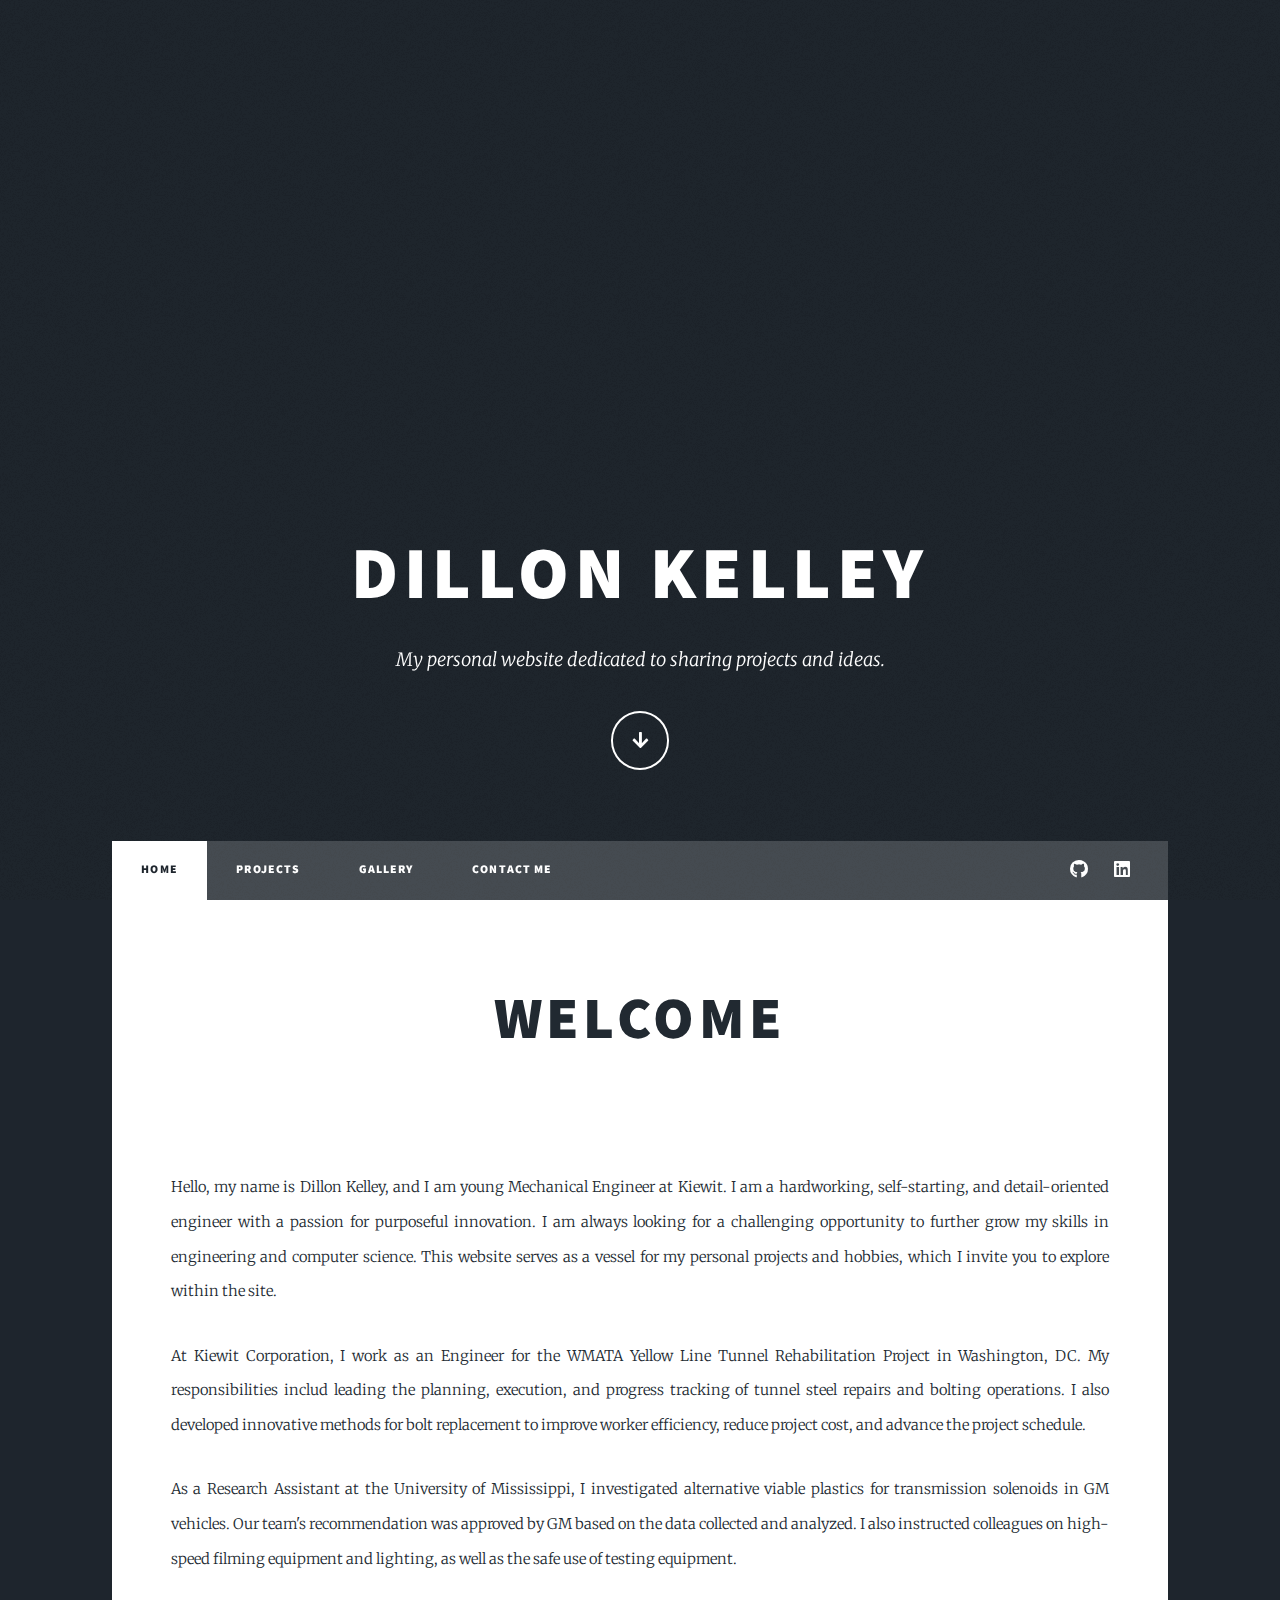
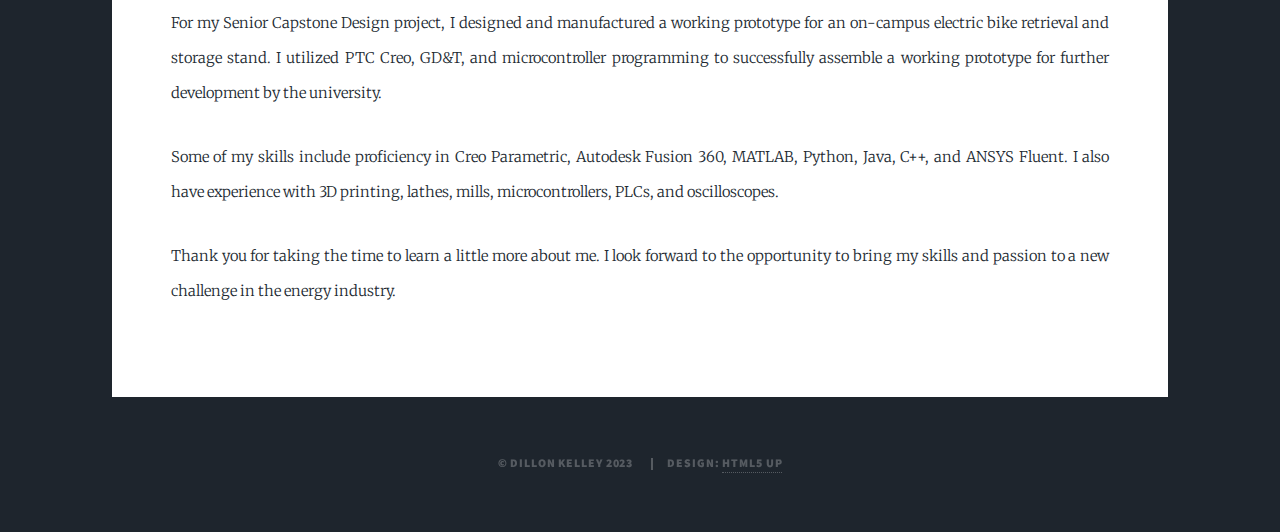
==== index.html @ 9be2413a "redone home page" ====
<!DOCTYPE html>
<!--
	Massively by HTML5 UP
	html5up.net | @ajlkn
	Free for personal and commercial use under the CCA 3.0 license (html5up.net/license)
-->
<html>
  <head>
    <link rel="apple-touch-icon" sizes="180x180" href="/apple-touch-icon.png" />
    <link rel="icon" type="image/png" sizes="32x32" href="/favicon-32x32.png" />
    <link rel="icon" type="image/png" sizes="16x16" href="/favicon-16x16.png" />
    <link rel="manifest" href="/site.webmanifest" />

    <title>Home</title>
    <meta charset="utf-8" />
    <meta
      name="viewport"
      content="width=device-width, initial-scale=1, user-scalable=no"
    />
    <link rel="stylesheet" href="assets/css/main.css" />
    <noscript
      ><link rel="stylesheet" href="assets/css/noscript.css"
    /></noscript>
  </head>
  <body class="is-preload">
    <!-- Wrapper -->
    <div id="wrapper">
      <!-- Intro -->
      <div id="intro">
        <h1>Dillon Kelley</h1>
        <p>My personal website dedicated to sharing projects and ideas.</p>
        <ul class="actions">
          <li>
            <a
              href="#header"
              class="button icon solid solo fa-arrow-down scrolly"
              >Continue</a
            >
          </li>
        </ul>
      </div>

      <!-- Header -->
      <header id="header">
        <a href="index.html" class="logo">Home</a>
      </header>

      <!-- Nav -->
      <nav id="nav">
        <ul class="links">
          <li class="active"><a href="index.html">Home</a></li>
          <li><a href="projects.html">Projects</a></li>
          <li><a href="gallery.html">Gallery</a></li>
          <li><a href="contactme.html">Contact Me</a></li>
          <!--<li><a href="generic.html">Generic Page</a></li>
							<li><a href="elements.html">Elements Reference</a></li> -->
        </ul>
        <ul class="icons">
          <li>
            <a
              href="https://github.com/OriginalGoomba"
              target="_blank"
              class="icon brands fa-github"
              ><span class="label">Github</span></a
            >
          </li>
          <li>
            <a
              href="https://www.linkedin.com/in/dillon-kelley/"
              target="_blank"
              class="icon brands fa-linkedin"
              ><span class="label">LinkedIn</span></a
            >
          </li>
        </ul>
      </nav>

      <!-- Main -->
      <div id="main">
        <!-- Post -->
        <section class="post">
          <header class="major">
            <!-- <span class="date">April 25, 2017</span> -->
            <h1>Welcome</h1>
          </header>
          <div class="image main">
            <img src="images/sittingonrock.jpg" alt="" />
          </div>
          <p>
            Hello, my name is Dillon Kelley, and I am young Mechanical Engineer
            at Kiewit. I am a hardworking, self-starting, and detail-oriented
            engineer with a passion for purposeful innovation. I am always
            looking for a challenging opportunity to further grow my skills in
            engineering and computer science. This website serves as a vessel
            for my personal projects and hobbies, which I invite you to explore within the site.
          </p>
          <p>
            At Kiewit Corporation, I work as an Engineer for the WMATA Yellow
            Line Tunnel Rehabilitation Project in Washington, DC. My
            responsibilities includ leading the planning, execution, and
            progress tracking of tunnel steel repairs and bolting operations. I
            also developed innovative methods for bolt replacement to improve
            worker efficiency, reduce project cost, and advance the project
            schedule.
          </p>
          <p>
			As a Research Assistant at the University of Mississippi, I
            investigated alternative viable plastics for transmission solenoids
            in GM vehicles. Our team's recommendation was approved by GM based
            on the data collected and analyzed. I also instructed colleagues on
            high-speed filming equipment and lighting, as well as the safe use
            of testing equipment. 
          </p>
          <p>
            For my Senior Capstone Design project, I designed and manufactured a
            working prototype for an on-campus electric bike retrieval and
            storage stand. I utilized PTC Creo, GD&amp;T, and microcontroller
            programming to successfully assemble a working prototype for further
            development by the university.
          </p>
          <p>
            Some of my skills include proficiency in Creo Parametric, Autodesk
            Fusion 360, MATLAB, Python, Java, C++, and ANSYS Fluent. I also have
            experience with 3D printing, lathes, mills, microcontrollers, PLCs,
            and oscilloscopes.
          </p>
          <p>
            Thank you for taking the time to learn a little more about me. I
            look forward to the opportunity to bring my skills and passion to a
            new challenge in the energy industry.
          </p>
        </section>
      </div>

      <!-- Copyright -->
      <div id="copyright">
        <ul>
          <li>&copy; Dillon Kelley 2023</li>
          <li>Design: <a href="https://html5up.net">HTML5 UP</a></li>
        </ul>
      </div>
    </div>

    <!-- Scripts -->
    <script src="assets/js/jquery.min.js"></script>
    <script src="assets/js/jquery.scrollex.min.js"></script>
    <script src="assets/js/jquery.scrolly.min.js"></script>
    <script src="assets/js/browser.min.js"></script>
    <script src="assets/js/breakpoints.min.js"></script>
    <script src="assets/js/util.js"></script>
    <script src="assets/js/main.js"></script>
  </body>
</html>
---- assets/css/main.css ----
@import url(fontawesome-all.min.css);
@import url("https://fonts.googleapis.com/css?family=Merriweather:300,700,300italic,700italic|Source+Sans+Pro:900");

/*
	Massively by HTML5 UP
	html5up.net | @ajlkn
	Free for personal and commercial use under the CCA 3.0 license (html5up.net/license)
*/

html, body, div, span, applet, object,
iframe, h1, h2, h3, h4, h5, h6, p, blockquote,
pre, a, abbr, acronym, address, big, cite,
code, del, dfn, em, img, ins, kbd, q, s, samp,
small, strike, strong, sub, sup, tt, var, b,
u, i, center, dl, dt, dd, ol, ul, li, fieldset,
form, label, legend, table, caption, tbody,
tfoot, thead, tr, th, td, article, aside,
canvas, details, embed, figure, figcaption,
footer, header, hgroup, menu, nav, output, ruby,
section, summary, time, mark, audio, video {
	margin: 0;
	padding: 0;
	border: 0;
	font-size: 100%;
	font: inherit;
	vertical-align: baseline;}

article, aside, details, figcaption, figure,
footer, header, hgroup, menu, nav, section {
	display: block;}

body {
	line-height: 1;
}

ol, ul {
	list-style: none;
}

blockquote, q {
	quotes: none;
}

	blockquote:before, blockquote:after, q:before, q:after {
		content: '';
		content: none;
	}

table {
	border-collapse: collapse;
	border-spacing: 0;
}

body {
	-webkit-text-size-adjust: none;
}

mark {
	background-color: transparent;
	color: inherit;
}

input::-moz-focus-inner {
	border: 0;
	padding: 0;
}

input, select, textarea {
	-moz-appearance: none;
	-webkit-appearance: none;
	-ms-appearance: none;
	appearance: none;
}

/* Basic */

	@-ms-viewport {
		width: device-width;
	}

	body {
		-ms-overflow-style: scrollbar;
	}

	@media screen and (max-width: 480px) {

		html, body {
			min-width: 320px;
		}

	}

	html {
		box-sizing: border-box;
	}

	*, *:before, *:after {
		box-sizing: inherit;
	}

	body {
		background-color: #1e252d;
	}

		body.is-preload *, body.is-preload *:before, body.is-preload *:after {
			-moz-animation: none !important;
			-webkit-animation: none !important;
			-ms-animation: none !important;
			animation: none !important;
			-moz-transition: none !important;
			-webkit-transition: none !important;
			-ms-transition: none !important;
			transition: none !important;
		}

/* Type */

	html {
		font-size: 16pt;
	}

		@media screen and (max-width: 1680px) {

			html {
				font-size: 12pt;
			}

		}

		@media screen and (max-width: 1280px) {

			html {
				font-size: 11pt;
			}

		}

		@media screen and (max-width: 360px) {

			html {
				font-size: 10pt;
			}

		}

	body {
		color: #212931;
	}

	body, input, select, textarea {
		font-family: "Merriweather", Georgia, serif;
		font-weight: 300;
		font-size: 1rem;
		line-height: 2.375;
	}

	a {
		-moz-transition: color 0.2s ease-in-out, background-color 0.2s ease-in-out, border-color 0.2s ease-in-out, box-shadow 0.2s ease-in-out;
		-webkit-transition: color 0.2s ease-in-out, background-color 0.2s ease-in-out, border-color 0.2s ease-in-out, box-shadow 0.2s ease-in-out;
		-ms-transition: color 0.2s ease-in-out, background-color 0.2s ease-in-out, border-color 0.2s ease-in-out, box-shadow 0.2s ease-in-out;
		transition: color 0.2s ease-in-out, background-color 0.2s ease-in-out, border-color 0.2s ease-in-out, box-shadow 0.2s ease-in-out;
		border-bottom: dotted 1px;
		text-decoration: none;
	}

		a:hover {
			border-bottom-color: transparent;
		}

	strong, b {
		font-weight: 600;
	}

	em, i {
		font-style: italic;
	}

	p {
		text-align: justify;
		margin: 0 0 2rem 0;
	}

	h1, h2, h3, h4, h5, h6 {
		font-family: "Source Sans Pro", Helvetica, sans-serif;
		font-weight: 900;
		line-height: 1.5;
		letter-spacing: 0.075em;
		text-transform: uppercase;
		margin: 0 0 1rem 0;
	}

		h1 a, h2 a, h3 a, h4 a, h5 a, h6 a {
			border-bottom: 0;
			color: inherit;
			text-decoration: none;
		}

	h1 {
		font-size: 4rem;
		line-height: 1.1;
		margin: 0 0 2rem 0;
	}

	h2 {
		font-size: 1.75rem;
		line-height: 1.3;
		margin: 0 0 1.5rem 0;
	}

	h3 {
		font-size: 1.25rem;
		margin: 0 0 1.5rem 0;
	}

	h4 {
		font-size: 1rem;
	}

	h5 {
		font-size: 0.9rem;
	}

	h6 {
		font-size: 0.8rem;
	}

	sub {
		font-size: 0.8rem;
		position: relative;
		top: 0.5rem;
	}

	sup {
		font-size: 0.8rem;
		position: relative;
		top: -0.5rem;
	}

	blockquote {
		border-left: solid 4px;
		font-style: italic;
		margin: 0 0 2rem 0;
		padding: 0.5rem 0 0.5rem 2rem;
	}

	code {
		border: solid 2px;
		font-family: "Courier New", monospace;
		font-size: 0.9rem;
		margin: 0 0.25rem;
		padding: 0.25rem 0.65rem;
	}

	pre {
		-webkit-overflow-scrolling: touch;
		font-family: "Courier New", monospace;
		font-size: 0.9rem;
		margin: 0 0 2rem 0;
	}

		pre code {
			display: block;
			line-height: 1.75;
			padding: 1rem 1.5rem;
			overflow-x: auto;
		}

	hr {
		border: 0;
		border-bottom: solid 2px;
		margin: 3rem 0;
	}

		hr.major {
			margin: 5rem 0;
		}

	.align-left {
		text-align: left;
	}

	.align-center {
		text-align: center;
	}

	.align-right {
		text-align: right;
	}

	input, select, textarea {
		color: #212931;
	}

	a {
		color: #212931;
		border-bottom-color: rgba(33, 41, 49, 0.5);
	}

		a:hover {
			border-bottom-color: transparent;
			color: #18bfef !important;
		}

	strong, b {
		color: #212931;
	}

	h1, h2, h3, h4, h5, h6 {
		color: #212931;
	}

	blockquote {
		border-left-color: #eeeeee;
	}

	code {
		background: rgba(220, 220, 220, 0.25);
		border-color: #eeeeee;
	}

	hr {
		border-bottom-color: #eeeeee;
	}

/* Row */

	.row {
		display: flex;
		flex-wrap: wrap;
		box-sizing: border-box;
		align-items: stretch;
	}

		.row > * {
			box-sizing: border-box;
		}

		.row.gtr-uniform > * > :last-child {
			margin-bottom: 0;
		}

		.row.aln-left {
			justify-content: flex-start;
		}

		.row.aln-center {
			justify-content: center;
		}

		.row.aln-right {
			justify-content: flex-end;
		}

		.row.aln-top {
			align-items: flex-start;
		}

		.row.aln-middle {
			align-items: center;
		}

		.row.aln-bottom {
			align-items: flex-end;
		}

		.row > .imp {
			order: -1;
		}

		.row > .col-1 {
			width: 8.33333%;
		}

		.row > .off-1 {
			margin-left: 8.33333%;
		}

		.row > .col-2 {
			width: 16.66667%;
		}

		.row > .off-2 {
			margin-left: 16.66667%;
		}

		.row > .col-3 {
			width: 25%;
		}

		.row > .off-3 {
			margin-left: 25%;
		}

		.row > .col-4 {
			width: 33.33333%;
		}

		.row > .off-4 {
			margin-left: 33.33333%;
		}

		.row > .col-5 {
			width: 41.66667%;
		}

		.row > .off-5 {
			margin-left: 41.66667%;
		}

		.row > .col-6 {
			width: 50%;
		}

		.row > .off-6 {
			margin-left: 50%;
		}

		.row > .col-7 {
			width: 58.33333%;
		}

		.row > .off-7 {
			margin-left: 58.33333%;
		}

		.row > .col-8 {
			width: 66.66667%;
		}

		.row > .off-8 {
			margin-left: 66.66667%;
		}

		.row > .col-9 {
			width: 75%;
		}

		.row > .off-9 {
			margin-left: 75%;
		}

		.row > .col-10 {
			width: 83.33333%;
		}

		.row > .off-10 {
			margin-left: 83.33333%;
		}

		.row > .col-11 {
			width: 91.66667%;
		}

		.row > .off-11 {
			margin-left: 91.66667%;
		}

		.row > .col-12 {
			width: 100%;
		}

		.row > .off-12 {
			margin-left: 100%;
		}

		.row.gtr-0 {
			margin-top: 0;
			margin-left: 0rem;
		}

			.row.gtr-0 > * {
				padding: 0 0 0 0rem;
			}

			.row.gtr-0.gtr-uniform {
				margin-top: 0rem;
			}

				.row.gtr-0.gtr-uniform > * {
					padding-top: 0rem;
				}

		.row.gtr-25 {
			margin-top: 0;
			margin-left: -0.375rem;
		}

			.row.gtr-25 > * {
				padding: 0 0 0 0.375rem;
			}

			.row.gtr-25.gtr-uniform {
				margin-top: -0.375rem;
			}

				.row.gtr-25.gtr-uniform > * {
					padding-top: 0.375rem;
				}

		.row.gtr-50 {
			margin-top: 0;
			margin-left: -0.75rem;
		}

			.row.gtr-50 > * {
				padding: 0 0 0 0.75rem;
			}

			.row.gtr-50.gtr-uniform {
				margin-top: -0.75rem;
			}

				.row.gtr-50.gtr-uniform > * {
					padding-top: 0.75rem;
				}

		.row {
			margin-top: 0;
			margin-left: -1.5rem;
		}

			.row > * {
				padding: 0 0 0 1.5rem;
			}

			.row.gtr-uniform {
				margin-top: -1.5rem;
			}

				.row.gtr-uniform > * {
					padding-top: 1.5rem;
				}

		.row.gtr-150 {
			margin-top: 0;
			margin-left: -2.25rem;
		}

			.row.gtr-150 > * {
				padding: 0 0 0 2.25rem;
			}

			.row.gtr-150.gtr-uniform {
				margin-top: -2.25rem;
			}

				.row.gtr-150.gtr-uniform > * {
					padding-top: 2.25rem;
				}

		.row.gtr-200 {
			margin-top: 0;
			margin-left: -3rem;
		}

			.row.gtr-200 > * {
				padding: 0 0 0 3rem;
			}

			.row.gtr-200.gtr-uniform {
				margin-top: -3rem;
			}

				.row.gtr-200.gtr-uniform > * {
					padding-top: 3rem;
				}

		@media screen and (max-width: 1680px) {

			.row {
				display: flex;
				flex-wrap: wrap;
				box-sizing: border-box;
				align-items: stretch;
			}

				.row > * {
					box-sizing: border-box;
				}

				.row.gtr-uniform > * > :last-child {
					margin-bottom: 0;
				}

				.row.aln-left {
					justify-content: flex-start;
				}

				.row.aln-center {
					justify-content: center;
				}

				.row.aln-right {
					justify-content: flex-end;
				}

				.row.aln-top {
					align-items: flex-start;
				}

				.row.aln-middle {
					align-items: center;
				}

				.row.aln-bottom {
					align-items: flex-end;
				}

				.row > .imp-xlarge {
					order: -1;
				}

				.row > .col-1-xlarge {
					width: 8.33333%;
				}

				.row > .off-1-xlarge {
					margin-left: 8.33333%;
				}

				.row > .col-2-xlarge {
					width: 16.66667%;
				}

				.row > .off-2-xlarge {
					margin-left: 16.66667%;
				}

				.row > .col-3-xlarge {
					width: 25%;
				}

				.row > .off-3-xlarge {
					margin-left: 25%;
				}

				.row > .col-4-xlarge {
					width: 33.33333%;
				}

				.row > .off-4-xlarge {
					margin-left: 33.33333%;
				}

				.row > .col-5-xlarge {
					width: 41.66667%;
				}

				.row > .off-5-xlarge {
					margin-left: 41.66667%;
				}

				.row > .col-6-xlarge {
					width: 50%;
				}

				.row > .off-6-xlarge {
					margin-left: 50%;
				}

				.row > .col-7-xlarge {
					width: 58.33333%;
				}

				.row > .off-7-xlarge {
					margin-left: 58.33333%;
				}

				.row > .col-8-xlarge {
					width: 66.66667%;
				}

				.row > .off-8-xlarge {
					margin-left: 66.66667%;
				}

				.row > .col-9-xlarge {
					width: 75%;
				}

				.row > .off-9-xlarge {
					margin-left: 75%;
				}

				.row > .col-10-xlarge {
					width: 83.33333%;
				}

				.row > .off-10-xlarge {
					margin-left: 83.33333%;
				}

				.row > .col-11-xlarge {
					width: 91.66667%;
				}

				.row > .off-11-xlarge {
					margin-left: 91.66667%;
				}

				.row > .col-12-xlarge {
					width: 100%;
				}

				.row > .off-12-xlarge {
					margin-left: 100%;
				}

				.row.gtr-0 {
					margin-top: 0;
					margin-left: 0rem;
				}

					.row.gtr-0 > * {
						padding: 0 0 0 0rem;
					}

					.row.gtr-0.gtr-uniform {
						margin-top: 0rem;
					}

						.row.gtr-0.gtr-uniform > * {
							padding-top: 0rem;
						}

				.row.gtr-25 {
					margin-top: 0;
					margin-left: -0.375rem;
				}

					.row.gtr-25 > * {
						padding: 0 0 0 0.375rem;
					}

					.row.gtr-25.gtr-uniform {
						margin-top: -0.375rem;
					}

						.row.gtr-25.gtr-uniform > * {
							padding-top: 0.375rem;
						}

				.row.gtr-50 {
					margin-top: 0;
					margin-left: -0.75rem;
				}

					.row.gtr-50 > * {
						padding: 0 0 0 0.75rem;
					}

					.row.gtr-50.gtr-uniform {
						margin-top: -0.75rem;
					}

						.row.gtr-50.gtr-uniform > * {
							padding-top: 0.75rem;
						}

				.row {
					margin-top: 0;
					margin-left: -1.5rem;
				}

					.row > * {
						padding: 0 0 0 1.5rem;
					}

					.row.gtr-uniform {
						margin-top: -1.5rem;
					}

						.row.gtr-uniform > * {
							padding-top: 1.5rem;
						}

				.row.gtr-150 {
					margin-top: 0;
					margin-left: -2.25rem;
				}

					.row.gtr-150 > * {
						padding: 0 0 0 2.25rem;
					}

					.row.gtr-150.gtr-uniform {
						margin-top: -2.25rem;
					}

						.row.gtr-150.gtr-uniform > * {
							padding-top: 2.25rem;
						}

				.row.gtr-200 {
					margin-top: 0;
					margin-left: -3rem;
				}

					.row.gtr-200 > * {
						padding: 0 0 0 3rem;
					}

					.row.gtr-200.gtr-uniform {
						margin-top: -3rem;
					}

						.row.gtr-200.gtr-uniform > * {
							padding-top: 3rem;
						}

		}

		@media screen and (max-width: 1280px) {

			.row {
				display: flex;
				flex-wrap: wrap;
				box-sizing: border-box;
				align-items: stretch;
			}

				.row > * {
					box-sizing: border-box;
				}

				.row.gtr-uniform > * > :last-child {
					margin-bottom: 0;
				}

				.row.aln-left {
					justify-content: flex-start;
				}

				.row.aln-center {
					justify-content: center;
				}

				.row.aln-right {
					justify-content: flex-end;
				}

				.row.aln-top {
					align-items: flex-start;
				}

				.row.aln-middle {
					align-items: center;
				}

				.row.aln-bottom {
					align-items: flex-end;
				}

				.row > .imp-large {
					order: -1;
				}

				.row > .col-1-large {
					width: 8.33333%;
				}

				.row > .off-1-large {
					margin-left: 8.33333%;
				}

				.row > .col-2-large {
					width: 16.66667%;
				}

				.row > .off-2-large {
					margin-left: 16.66667%;
				}

				.row > .col-3-large {
					width: 25%;
				}

				.row > .off-3-large {
					margin-left: 25%;
				}

				.row > .col-4-large {
					width: 33.33333%;
				}

				.row > .off-4-large {
					margin-left: 33.33333%;
				}

				.row > .col-5-large {
					width: 41.66667%;
				}

				.row > .off-5-large {
					margin-left: 41.66667%;
				}

				.row > .col-6-large {
					width: 50%;
				}

				.row > .off-6-large {
					margin-left: 50%;
				}

				.row > .col-7-large {
					width: 58.33333%;
				}

				.row > .off-7-large {
					margin-left: 58.33333%;
				}

				.row > .col-8-large {
					width: 66.66667%;
				}

				.row > .off-8-large {
					margin-left: 66.66667%;
				}

				.row > .col-9-large {
					width: 75%;
				}

				.row > .off-9-large {
					margin-left: 75%;
				}

				.row > .col-10-large {
					width: 83.33333%;
				}

				.row > .off-10-large {
					margin-left: 83.33333%;
				}

				.row > .col-11-large {
					width: 91.66667%;
				}

				.row > .off-11-large {
					margin-left: 91.66667%;
				}

				.row > .col-12-large {
					width: 100%;
				}

				.row > .off-12-large {
					margin-left: 100%;
				}

				.row.gtr-0 {
					margin-top: 0;
					margin-left: 0rem;
				}

					.row.gtr-0 > * {
						padding: 0 0 0 0rem;
					}

					.row.gtr-0.gtr-uniform {
						margin-top: 0rem;
					}

						.row.gtr-0.gtr-uniform > * {
							padding-top: 0rem;
						}

				.row.gtr-25 {
					margin-top: 0;
					margin-left: -0.375rem;
				}

					.row.gtr-25 > * {
						padding: 0 0 0 0.375rem;
					}

					.row.gtr-25.gtr-uniform {
						margin-top: -0.375rem;
					}

						.row.gtr-25.gtr-uniform > * {
							padding-top: 0.375rem;
						}

				.row.gtr-50 {
					margin-top: 0;
					margin-left: -0.75rem;
				}

					.row.gtr-50 > * {
						padding: 0 0 0 0.75rem;
					}

					.row.gtr-50.gtr-uniform {
						margin-top: -0.75rem;
					}

						.row.gtr-50.gtr-uniform > * {
							padding-top: 0.75rem;
						}

				.row {
					margin-top: 0;
					margin-left: -1.5rem;
				}

					.row > * {
						padding: 0 0 0 1.5rem;
					}

					.row.gtr-uniform {
						margin-top: -1.5rem;
					}

						.row.gtr-uniform > * {
							padding-top: 1.5rem;
						}

				.row.gtr-150 {
					margin-top: 0;
					margin-left: -2.25rem;
				}

					.row.gtr-150 > * {
						padding: 0 0 0 2.25rem;
					}

					.row.gtr-150.gtr-uniform {
						margin-top: -2.25rem;
					}

						.row.gtr-150.gtr-uniform > * {
							padding-top: 2.25rem;
						}

				.row.gtr-200 {
					margin-top: 0;
					margin-left: -3rem;
				}

					.row.gtr-200 > * {
						padding: 0 0 0 3rem;
					}

					.row.gtr-200.gtr-uniform {
						margin-top: -3rem;
					}

						.row.gtr-200.gtr-uniform > * {
							padding-top: 3rem;
						}

		}

		@media screen and (max-width: 980px) {

			.row {
				display: flex;
				flex-wrap: wrap;
				box-sizing: border-box;
				align-items: stretch;
			}

				.row > * {
					box-sizing: border-box;
				}

				.row.gtr-uniform > * > :last-child {
					margin-bottom: 0;
				}

				.row.aln-left {
					justify-content: flex-start;
				}

				.row.aln-center {
					justify-content: center;
				}

				.row.aln-right {
					justify-content: flex-end;
				}

				.row.aln-top {
					align-items: flex-start;
				}

				.row.aln-middle {
					align-items: center;
				}

				.row.aln-bottom {
					align-items: flex-end;
				}

				.row > .imp-medium {
					order: -1;
				}

				.row > .col-1-medium {
					width: 8.33333%;
				}

				.row > .off-1-medium {
					margin-left: 8.33333%;
				}

				.row > .col-2-medium {
					width: 16.66667%;
				}

				.row > .off-2-medium {
					margin-left: 16.66667%;
				}

				.row > .col-3-medium {
					width: 25%;
				}

				.row > .off-3-medium {
					margin-left: 25%;
				}

				.row > .col-4-medium {
					width: 33.33333%;
				}

				.row > .off-4-medium {
					margin-left: 33.33333%;
				}

				.row > .col-5-medium {
					width: 41.66667%;
				}

				.row > .off-5-medium {
					margin-left: 41.66667%;
				}

				.row > .col-6-medium {
					width: 50%;
				}

				.row > .off-6-medium {
					margin-left: 50%;
				}

				.row > .col-7-medium {
					width: 58.33333%;
				}

				.row > .off-7-medium {
					margin-left: 58.33333%;
				}

				.row > .col-8-medium {
					width: 66.66667%;
				}

				.row > .off-8-medium {
					margin-left: 66.66667%;
				}

				.row > .col-9-medium {
					width: 75%;
				}

				.row > .off-9-medium {
					margin-left: 75%;
				}

				.row > .col-10-medium {
					width: 83.33333%;
				}

				.row > .off-10-medium {
					margin-left: 83.33333%;
				}

				.row > .col-11-medium {
					width: 91.66667%;
				}

				.row > .off-11-medium {
					margin-left: 91.66667%;
				}

				.row > .col-12-medium {
					width: 100%;
				}

				.row > .off-12-medium {
					margin-left: 100%;
				}

				.row.gtr-0 {
					margin-top: 0;
					margin-left: 0rem;
				}

					.row.gtr-0 > * {
						padding: 0 0 0 0rem;
					}

					.row.gtr-0.gtr-uniform {
						margin-top: 0rem;
					}

						.row.gtr-0.gtr-uniform > * {
							padding-top: 0rem;
						}

				.row.gtr-25 {
					margin-top: 0;
					margin-left: -0.375rem;
				}

					.row.gtr-25 > * {
						padding: 0 0 0 0.375rem;
					}

					.row.gtr-25.gtr-uniform {
						margin-top: -0.375rem;
					}

						.row.gtr-25.gtr-uniform > * {
							padding-top: 0.375rem;
						}

				.row.gtr-50 {
					margin-top: 0;
					margin-left: -0.75rem;
				}

					.row.gtr-50 > * {
						padding: 0 0 0 0.75rem;
					}

					.row.gtr-50.gtr-uniform {
						margin-top: -0.75rem;
					}

						.row.gtr-50.gtr-uniform > * {
							padding-top: 0.75rem;
						}

				.row {
					margin-top: 0;
					margin-left: -1.5rem;
				}

					.row > * {
						padding: 0 0 0 1.5rem;
					}

					.row.gtr-uniform {
						margin-top: -1.5rem;
					}

						.row.gtr-uniform > * {
							padding-top: 1.5rem;
						}

				.row.gtr-150 {
					margin-top: 0;
					margin-left: -2.25rem;
				}

					.row.gtr-150 > * {
						padding: 0 0 0 2.25rem;
					}

					.row.gtr-150.gtr-uniform {
						margin-top: -2.25rem;
					}

						.row.gtr-150.gtr-uniform > * {
							padding-top: 2.25rem;
						}

				.row.gtr-200 {
					margin-top: 0;
					margin-left: -3rem;
				}

					.row.gtr-200 > * {
						padding: 0 0 0 3rem;
					}

					.row.gtr-200.gtr-uniform {
						margin-top: -3rem;
					}

						.row.gtr-200.gtr-uniform > * {
							padding-top: 3rem;
						}

		}

		@media screen and (max-width: 736px) {

			.row {
				display: flex;
				flex-wrap: wrap;
				box-sizing: border-box;
				align-items: stretch;
			}

				.row > * {
					box-sizing: border-box;
				}

				.row.gtr-uniform > * > :last-child {
					margin-bottom: 0;
				}

				.row.aln-left {
					justify-content: flex-start;
				}

				.row.aln-center {
					justify-content: center;
				}

				.row.aln-right {
					justify-content: flex-end;
				}

				.row.aln-top {
					align-items: flex-start;
				}

				.row.aln-middle {
					align-items: center;
				}

				.row.aln-bottom {
					align-items: flex-end;
				}

				.row > .imp-small {
					order: -1;
				}

				.row > .col-1-small {
					width: 8.33333%;
				}

				.row > .off-1-small {
					margin-left: 8.33333%;
				}

				.row > .col-2-small {
					width: 16.66667%;
				}

				.row > .off-2-small {
					margin-left: 16.66667%;
				}

				.row > .col-3-small {
					width: 25%;
				}

				.row > .off-3-small {
					margin-left: 25%;
				}

				.row > .col-4-small {
					width: 33.33333%;
				}

				.row > .off-4-small {
					margin-left: 33.33333%;
				}

				.row > .col-5-small {
					width: 41.66667%;
				}

				.row > .off-5-small {
					margin-left: 41.66667%;
				}

				.row > .col-6-small {
					width: 50%;
				}

				.row > .off-6-small {
					margin-left: 50%;
				}

				.row > .col-7-small {
					width: 58.33333%;
				}

				.row > .off-7-small {
					margin-left: 58.33333%;
				}

				.row > .col-8-small {
					width: 66.66667%;
				}

				.row > .off-8-small {
					margin-left: 66.66667%;
				}

				.row > .col-9-small {
					width: 75%;
				}

				.row > .off-9-small {
					margin-left: 75%;
				}

				.row > .col-10-small {
					width: 83.33333%;
				}

				.row > .off-10-small {
					margin-left: 83.33333%;
				}

				.row > .col-11-small {
					width: 91.66667%;
				}

				.row > .off-11-small {
					margin-left: 91.66667%;
				}

				.row > .col-12-small {
					width: 100%;
				}

				.row > .off-12-small {
					margin-left: 100%;
				}

				.row.gtr-0 {
					margin-top: 0;
					margin-left: 0rem;
				}

					.row.gtr-0 > * {
						padding: 0 0 0 0rem;
					}

					.row.gtr-0.gtr-uniform {
						margin-top: 0rem;
					}

						.row.gtr-0.gtr-uniform > * {
							padding-top: 0rem;
						}

				.row.gtr-25 {
					margin-top: 0;
					margin-left: -0.375rem;
				}

					.row.gtr-25 > * {
						padding: 0 0 0 0.375rem;
					}

					.row.gtr-25.gtr-uniform {
						margin-top: -0.375rem;
					}

						.row.gtr-25.gtr-uniform > * {
							padding-top: 0.375rem;
						}

				.row.gtr-50 {
					margin-top: 0;
					margin-left: -0.75rem;
				}

					.row.gtr-50 > * {
						padding: 0 0 0 0.75rem;
					}

					.row.gtr-50.gtr-uniform {
						margin-top: -0.75rem;
					}

						.row.gtr-50.gtr-uniform > * {
							padding-top: 0.75rem;
						}

				.row {
					margin-top: 0;
					margin-left: -1.5rem;
				}

					.row > * {
						padding: 0 0 0 1.5rem;
					}

					.row.gtr-uniform {
						margin-top: -1.5rem;
					}

						.row.gtr-uniform > * {
							padding-top: 1.5rem;
						}

				.row.gtr-150 {
					margin-top: 0;
					margin-left: -2.25rem;
				}

					.row.gtr-150 > * {
						padding: 0 0 0 2.25rem;
					}

					.row.gtr-150.gtr-uniform {
						margin-top: -2.25rem;
					}

						.row.gtr-150.gtr-uniform > * {
							padding-top: 2.25rem;
						}

				.row.gtr-200 {
					margin-top: 0;
					margin-left: -3rem;
				}

					.row.gtr-200 > * {
						padding: 0 0 0 3rem;
					}

					.row.gtr-200.gtr-uniform {
						margin-top: -3rem;
					}

						.row.gtr-200.gtr-uniform > * {
							padding-top: 3rem;
						}

		}

		@media screen and (max-width: 480px) {

			.row {
				display: flex;
				flex-wrap: wrap;
				box-sizing: border-box;
				align-items: stretch;
			}

				.row > * {
					box-sizing: border-box;
				}

				.row.gtr-uniform > * > :last-child {
					margin-bottom: 0;
				}

				.row.aln-left {
					justify-content: flex-start;
				}

				.row.aln-center {
					justify-content: center;
				}

				.row.aln-right {
					justify-content: flex-end;
				}

				.row.aln-top {
					align-items: flex-start;
				}

				.row.aln-middle {
					align-items: center;
				}

				.row.aln-bottom {
					align-items: flex-end;
				}

				.row > .imp-xsmall {
					order: -1;
				}

				.row > .col-1-xsmall {
					width: 8.33333%;
				}

				.row > .off-1-xsmall {
					margin-left: 8.33333%;
				}

				.row > .col-2-xsmall {
					width: 16.66667%;
				}

				.row > .off-2-xsmall {
					margin-left: 16.66667%;
				}

				.row > .col-3-xsmall {
					width: 25%;
				}

				.row > .off-3-xsmall {
					margin-left: 25%;
				}

				.row > .col-4-xsmall {
					width: 33.33333%;
				}

				.row > .off-4-xsmall {
					margin-left: 33.33333%;
				}

				.row > .col-5-xsmall {
					width: 41.66667%;
				}

				.row > .off-5-xsmall {
					margin-left: 41.66667%;
				}

				.row > .col-6-xsmall {
					width: 50%;
				}

				.row > .off-6-xsmall {
					margin-left: 50%;
				}

				.row > .col-7-xsmall {
					width: 58.33333%;
				}

				.row > .off-7-xsmall {
					margin-left: 58.33333%;
				}

				.row > .col-8-xsmall {
					width: 66.66667%;
				}

				.row > .off-8-xsmall {
					margin-left: 66.66667%;
				}

				.row > .col-9-xsmall {
					width: 75%;
				}

				.row > .off-9-xsmall {
					margin-left: 75%;
				}

				.row > .col-10-xsmall {
					width: 83.33333%;
				}

				.row > .off-10-xsmall {
					margin-left: 83.33333%;
				}

				.row > .col-11-xsmall {
					width: 91.66667%;
				}

				.row > .off-11-xsmall {
					margin-left: 91.66667%;
				}

				.row > .col-12-xsmall {
					width: 100%;
				}

				.row > .off-12-xsmall {
					margin-left: 100%;
				}

				.row.gtr-0 {
					margin-top: 0;
					margin-left: 0rem;
				}

					.row.gtr-0 > * {
						padding: 0 0 0 0rem;
					}

					.row.gtr-0.gtr-uniform {
						margin-top: 0rem;
					}

						.row.gtr-0.gtr-uniform > * {
							padding-top: 0rem;
						}

				.row.gtr-25 {
					margin-top: 0;
					margin-left: -0.375rem;
				}

					.row.gtr-25 > * {
						padding: 0 0 0 0.375rem;
					}

					.row.gtr-25.gtr-uniform {
						margin-top: -0.375rem;
					}

						.row.gtr-25.gtr-uniform > * {
							padding-top: 0.375rem;
						}

				.row.gtr-50 {
					margin-top: 0;
					margin-left: -0.75rem;
				}

					.row.gtr-50 > * {
						padding: 0 0 0 0.75rem;
					}

					.row.gtr-50.gtr-uniform {
						margin-top: -0.75rem;
					}

						.row.gtr-50.gtr-uniform > * {
							padding-top: 0.75rem;
						}

				.row {
					margin-top: 0;
					margin-left: -1.5rem;
				}

					.row > * {
						padding: 0 0 0 1.5rem;
					}

					.row.gtr-uniform {
						margin-top: -1.5rem;
					}

						.row.gtr-uniform > * {
							padding-top: 1.5rem;
						}

				.row.gtr-150 {
					margin-top: 0;
					margin-left: -2.25rem;
				}

					.row.gtr-150 > * {
						padding: 0 0 0 2.25rem;
					}

					.row.gtr-150.gtr-uniform {
						margin-top: -2.25rem;
					}

						.row.gtr-150.gtr-uniform > * {
							padding-top: 2.25rem;
						}

				.row.gtr-200 {
					margin-top: 0;
					margin-left: -3rem;
				}

					.row.gtr-200 > * {
						padding: 0 0 0 3rem;
					}

					.row.gtr-200.gtr-uniform {
						margin-top: -3rem;
					}

						.row.gtr-200.gtr-uniform > * {
							padding-top: 3rem;
						}

		}

		@media screen and (max-width: 360px) {

			.row {
				display: flex;
				flex-wrap: wrap;
				box-sizing: border-box;
				align-items: stretch;
			}

				.row > * {
					box-sizing: border-box;
				}

				.row.gtr-uniform > * > :last-child {
					margin-bottom: 0;
				}

				.row.aln-left {
					justify-content: flex-start;
				}

				.row.aln-center {
					justify-content: center;
				}

				.row.aln-right {
					justify-content: flex-end;
				}

				.row.aln-top {
					align-items: flex-start;
				}

				.row.aln-middle {
					align-items: center;
				}

				.row.aln-bottom {
					align-items: flex-end;
				}

				.row > .imp-xxsmall {
					order: -1;
				}

				.row > .col-1-xxsmall {
					width: 8.33333%;
				}

				.row > .off-1-xxsmall {
					margin-left: 8.33333%;
				}

				.row > .col-2-xxsmall {
					width: 16.66667%;
				}

				.row > .off-2-xxsmall {
					margin-left: 16.66667%;
				}

				.row > .col-3-xxsmall {
					width: 25%;
				}

				.row > .off-3-xxsmall {
					margin-left: 25%;
				}

				.row > .col-4-xxsmall {
					width: 33.33333%;
				}

				.row > .off-4-xxsmall {
					margin-left: 33.33333%;
				}

				.row > .col-5-xxsmall {
					width: 41.66667%;
				}

				.row > .off-5-xxsmall {
					margin-left: 41.66667%;
				}

				.row > .col-6-xxsmall {
					width: 50%;
				}

				.row > .off-6-xxsmall {
					margin-left: 50%;
				}

				.row > .col-7-xxsmall {
					width: 58.33333%;
				}

				.row > .off-7-xxsmall {
					margin-left: 58.33333%;
				}

				.row > .col-8-xxsmall {
					width: 66.66667%;
				}

				.row > .off-8-xxsmall {
					margin-left: 66.66667%;
				}

				.row > .col-9-xxsmall {
					width: 75%;
				}

				.row > .off-9-xxsmall {
					margin-left: 75%;
				}

				.row > .col-10-xxsmall {
					width: 83.33333%;
				}

				.row > .off-10-xxsmall {
					margin-left: 83.33333%;
				}

				.row > .col-11-xxsmall {
					width: 91.66667%;
				}

				.row > .off-11-xxsmall {
					margin-left: 91.66667%;
				}

				.row > .col-12-xxsmall {
					width: 100%;
				}

				.row > .off-12-xxsmall {
					margin-left: 100%;
				}

				.row.gtr-0 {
					margin-top: 0;
					margin-left: 0rem;
				}

					.row.gtr-0 > * {
						padding: 0 0 0 0rem;
					}

					.row.gtr-0.gtr-uniform {
						margin-top: 0rem;
					}

						.row.gtr-0.gtr-uniform > * {
							padding-top: 0rem;
						}

				.row.gtr-25 {
					margin-top: 0;
					margin-left: -0.375rem;
				}

					.row.gtr-25 > * {
						padding: 0 0 0 0.375rem;
					}

					.row.gtr-25.gtr-uniform {
						margin-top: -0.375rem;
					}

						.row.gtr-25.gtr-uniform > * {
							padding-top: 0.375rem;
						}

				.row.gtr-50 {
					margin-top: 0;
					margin-left: -0.75rem;
				}

					.row.gtr-50 > * {
						padding: 0 0 0 0.75rem;
					}

					.row.gtr-50.gtr-uniform {
						margin-top: -0.75rem;
					}

						.row.gtr-50.gtr-uniform > * {
							padding-top: 0.75rem;
						}

				.row {
					margin-top: 0;
					margin-left: -1.5rem;
				}

					.row > * {
						padding: 0 0 0 1.5rem;
					}

					.row.gtr-uniform {
						margin-top: -1.5rem;
					}

						.row.gtr-uniform > * {
							padding-top: 1.5rem;
						}

				.row.gtr-150 {
					margin-top: 0;
					margin-left: -2.25rem;
				}

					.row.gtr-150 > * {
						padding: 0 0 0 2.25rem;
					}

					.row.gtr-150.gtr-uniform {
						margin-top: -2.25rem;
					}

						.row.gtr-150.gtr-uniform > * {
							padding-top: 2.25rem;
						}

				.row.gtr-200 {
					margin-top: 0;
					margin-left: -3rem;
				}

					.row.gtr-200 > * {
						padding: 0 0 0 3rem;
					}

					.row.gtr-200.gtr-uniform {
						margin-top: -3rem;
					}

						.row.gtr-200.gtr-uniform > * {
							padding-top: 3rem;
						}

		}

/* Box */

	.box {
		border: solid 2px;
		margin-bottom: 2rem;
		padding: 1.5rem;
	}

		.box > :last-child,
		.box > :last-child > :last-child,
		.box > :last-child > :last-child > :last-child {
			margin-bottom: 0;
		}

		.box.alt {
			border: 0;
			border-radius: 0;
			padding: 0;
		}

	.box {
		border-color: #eeeeee;
	}

/* Button */

	input[type="submit"],
	input[type="reset"],
	input[type="button"],
	button,
	.button {
		-moz-appearance: none;
		-webkit-appearance: none;
		-ms-appearance: none;
		appearance: none;
		-moz-transition: background-color 0.2s ease-in-out, box-shadow 0.2s ease-in-out, color 0.2s ease-in-out;
		-webkit-transition: background-color 0.2s ease-in-out, box-shadow 0.2s ease-in-out, color 0.2s ease-in-out;
		-ms-transition: background-color 0.2s ease-in-out, box-shadow 0.2s ease-in-out, color 0.2s ease-in-out;
		transition: background-color 0.2s ease-in-out, box-shadow 0.2s ease-in-out, color 0.2s ease-in-out;
		border: 0;
		border-radius: 0;
		cursor: pointer;
		display: inline-block;
		font-family: "Source Sans Pro", Helvetica, sans-serif;
		font-size: 0.8rem;
		font-weight: 900;
		letter-spacing: 0.075em;
		height: 3rem;
		line-height: 3rem;
		padding: 0 2rem;
		text-align: center;
		text-decoration: none;
		text-transform: uppercase;
		white-space: nowrap;
	}

		input[type="submit"].icon:before,
		input[type="reset"].icon:before,
		input[type="button"].icon:before,
		button.icon:before,
		.button.icon:before {
			margin-right: 0.5rem;
		}

		input[type="submit"].icon.solo,
		input[type="reset"].icon.solo,
		input[type="button"].icon.solo,
		button.icon.solo,
		.button.icon.solo {
			position: relative;
			width: 4rem;
			height: 4rem;
			line-height: 4rem;
			border-radius: 4rem;
			text-indent: 4rem;
			overflow: hidden;
			padding: 0;
			white-space: nowrap;
		}

			input[type="submit"].icon.solo:before,
			input[type="reset"].icon.solo:before,
			input[type="button"].icon.solo:before,
			button.icon.solo:before,
			.button.icon.solo:before {
				position: absolute;
				display: block;
				top: 0;
				left: 0;
				width: inherit;
				height: inherit;
				line-height: inherit;
				font-size: 1.25rem;
				margin-right: 0;
				text-align: center;
				text-indent: 0;
			}

		input[type="submit"].fit,
		input[type="reset"].fit,
		input[type="button"].fit,
		button.fit,
		.button.fit {
			width: 100%;
		}

		input[type="submit"].small,
		input[type="reset"].small,
		input[type="button"].small,
		button.small,
		.button.small {
			font-size: 0.7rem;
			height: 2.5rem;
			line-height: 2.5rem;
			padding: 0 1.5rem;
		}

		input[type="submit"].large,
		input[type="reset"].large,
		input[type="button"].large,
		button.large,
		.button.large {
			font-size: 0.9rem;
			height: 3.5rem;
			line-height: 3.5rem;
			padding: 0 2.75rem;
		}

		@media screen and (max-width: 980px) {

			input[type="submit"],
			input[type="reset"],
			input[type="button"],
			button,
			.button {
				font-size: 0.9rem;
				height: 3.25rem;
				line-height: 3.25rem;
			}

				input[type="submit"].large,
				input[type="reset"].large,
				input[type="button"].large,
				button.large,
				.button.large {
					font-size: 1rem;
					height: 3.75rem;
					line-height: 3.75rem;
				}

		}

		input[type="submit"].disabled, input[type="submit"]:disabled,
		input[type="reset"].disabled,
		input[type="reset"]:disabled,
		input[type="button"].disabled,
		input[type="button"]:disabled,
		button.disabled,
		button:disabled,
		.button.disabled,
		.button:disabled {
			pointer-events: none;
			opacity: 0.25;
		}

	input[type="submit"],
	input[type="reset"],
	input[type="button"],
	button,
	.button {
		background-color: transparent;
		box-shadow: inset 0 0 0 2px #212931;
		color: #212931 !important;
	}

		input[type="submit"]:hover,
		input[type="reset"]:hover,
		input[type="button"]:hover,
		button:hover,
		.button:hover {
			box-shadow: inset 0 0 0 2px #18bfef;
			color: #18bfef !important;
		}

		input[type="submit"].primary,
		input[type="reset"].primary,
		input[type="button"].primary,
		button.primary,
		.button.primary {
			background-color: #212931;
			box-shadow: none;
			color: #ffffff !important;
		}

			input[type="submit"].primary:hover,
			input[type="reset"].primary:hover,
			input[type="button"].primary:hover,
			button.primary:hover,
			.button.primary:hover {
				background-color: #18bfef;
			}

/* Form */

	form {
		margin: 0 0 2rem 0;
	}

		form > :last-child {
			margin-bottom: 0;
		}

		form > .fields {
			display: -moz-flex;
			display: -webkit-flex;
			display: -ms-flex;
			display: flex;
			-moz-flex-wrap: wrap;
			-webkit-flex-wrap: wrap;
			-ms-flex-wrap: wrap;
			flex-wrap: wrap;
			width: calc(100% + 3rem);
			margin: -1.5rem 0 2rem -1.5rem;
		}

			form > .fields > .field {
				-moz-flex-grow: 0;
				-webkit-flex-grow: 0;
				-ms-flex-grow: 0;
				flex-grow: 0;
				-moz-flex-shrink: 0;
				-webkit-flex-shrink: 0;
				-ms-flex-shrink: 0;
				flex-shrink: 0;
				padding: 1.5rem 0 0 1.5rem;
				width: calc(100% - 1.5rem);
			}

				form > .fields > .field.half {
					width: calc(50% - 0.75rem);
				}

				form > .fields > .field.third {
					width: calc(100%/3 - 0.5rem);
				}

				form > .fields > .field.quarter {
					width: calc(25% - 0.375rem);
				}

		@media screen and (max-width: 480px) {

			form > .fields {
				width: calc(100% + 3rem);
				margin: -1.5rem 0 2rem -1.5rem;
			}

				form > .fields > .field {
					padding: 1.5rem 0 0 1.5rem;
					width: calc(100% - 1.5rem);
				}

					form > .fields > .field.half {
						width: calc(100% - 1.5rem);
					}

					form > .fields > .field.third {
						width: calc(100% - 1.5rem);
					}

					form > .fields > .field.quarter {
						width: calc(100% - 1.5rem);
					}

		}

	label {
		display: block;
		font-family: "Source Sans Pro", Helvetica, sans-serif;
		font-weight: 900;
		line-height: 1.5;
		letter-spacing: 0.075em;
		font-size: 0.8rem;
		text-transform: uppercase;
		margin: 0 0 0.75rem 0;
	}

		@media screen and (max-width: 980px) {

			label {
				font-size: 0.9rem;
			}

		}

	input[type="text"],
	input[type="password"],
	input[type="email"],
	select,
	textarea {
		-moz-appearance: none;
		-webkit-appearance: none;
		-ms-appearance: none;
		appearance: none;
		background: transparent;
		border-radius: 0;
		border: solid 2px;
		color: inherit;
		display: block;
		outline: 0;
		padding: 0 1rem;
		text-decoration: none;
		width: 100%;
	}

		input[type="text"]:invalid,
		input[type="password"]:invalid,
		input[type="email"]:invalid,
		select:invalid,
		textarea:invalid {
			box-shadow: none;
		}

	select {
		background-size: 1.25rem;
		background-repeat: no-repeat;
		background-position: calc(100% - 1rem) center;
		height: 3rem;
		padding-right: 3rem;
		text-overflow: ellipsis;
	}

		select:focus::-ms-value {
			background-color: transparent;
		}

		select::-ms-expand {
			display: none;
		}

	input[type="text"],
	input[type="password"],
	input[type="email"],
	select {
		height: 3rem;
	}

	textarea {
		padding: 0.75rem 1rem;
	}

	input[type="checkbox"],
	input[type="radio"] {
		-moz-appearance: none;
		-webkit-appearance: none;
		-ms-appearance: none;
		appearance: none;
		display: block;
		float: left;
		margin-right: -2rem;
		opacity: 0;
		width: 1rem;
		z-index: -1;
	}

		input[type="checkbox"] + label,
		input[type="radio"] + label {
			text-decoration: none;
			cursor: pointer;
			display: inline-block;
			font-size: 1rem;
			letter-spacing: 0;
			font-family: "Merriweather", Georgia, serif;
			text-transform: none;
			font-weight: 300;
			padding-left: 2.8rem;
			padding-right: 1rem;
			position: relative;
		}

			input[type="checkbox"] + label:before,
			input[type="radio"] + label:before {
				-moz-osx-font-smoothing: grayscale;
				-webkit-font-smoothing: antialiased;
				display: inline-block;
				font-style: normal;
				font-variant: normal;
				text-rendering: auto;
				line-height: 1;
				text-transform: none !important;
				font-family: 'Font Awesome 5 Free';
				font-weight: 900;
			}

			input[type="checkbox"] + label:before,
			input[type="radio"] + label:before {
				border-radius: 0;
				border: solid 2px;
				content: '';
				display: inline-block;
				font-size: 0.8rem;
				height: 1.8rem;
				left: 0;
				line-height: 1.65rem;
				position: absolute;
				text-align: center;
				top: -0.125rem;
				width: 1.8rem;
			}

		input[type="checkbox"]:checked + label:before,
		input[type="radio"]:checked + label:before {
			content: '\f00c';
		}

	input[type="checkbox"] + label:before {
		border-radius: 0;
	}

	input[type="radio"] + label:before {
		border-radius: 100%;
	}

	::-webkit-input-placeholder {
		opacity: 1.0;
	}

	:-moz-placeholder {
		opacity: 1.0;
	}

	::-moz-placeholder {
		opacity: 1.0;
	}

	:-ms-input-placeholder {
		opacity: 1.0;
	}

	label {
		color: #212931;
	}

	input[type="text"],
	input[type="password"],
	input[type="email"],
	select,
	textarea {
		border-color: #eeeeee;
	}

		input[type="text"]:focus,
		input[type="password"]:focus,
		input[type="email"]:focus,
		select:focus,
		textarea:focus {
			border-color: #18bfef;
		}

	select {
		background-image: url("data:image/svg+xml;charset=utf8,%3Csvg xmlns='http://www.w3.org/2000/svg' width='40' height='40' preserveAspectRatio='none' viewBox='0 0 40 40'%3E%3Cpath d='M9.4,12.3l10.4,10.4l10.4-10.4c0.2-0.2,0.5-0.4,0.9-0.4c0.3,0,0.6,0.1,0.9,0.4l3.3,3.3c0.2,0.2,0.4,0.5,0.4,0.9 c0,0.4-0.1,0.6-0.4,0.9L20.7,31.9c-0.2,0.2-0.5,0.4-0.9,0.4c-0.3,0-0.6-0.1-0.9-0.4L4.3,17.3c-0.2-0.2-0.4-0.5-0.4-0.9 c0-0.4,0.1-0.6,0.4-0.9l3.3-3.3c0.2-0.2,0.5-0.4,0.9-0.4S9.1,12.1,9.4,12.3z' fill='%23eeeeee' /%3E%3C/svg%3E");
	}

		select option {
			background-color: #ffffff;
			color: #212931;
		}

	.select-wrapper:before {
		color: #eeeeee;
	}

	input[type="checkbox"] + label,
	input[type="radio"] + label {
		color: #212931;
	}

		input[type="checkbox"] + label:before,
		input[type="radio"] + label:before {
			border-color: #eeeeee;
		}

	input[type="checkbox"]:checked + label:before,
	input[type="radio"]:checked + label:before {
		background-color: #212931;
		border-color: #212931;
		color: #ffffff;
	}

	input[type="checkbox"]:focus + label:before,
	input[type="radio"]:focus + label:before {
		border-color: #18bfef;
	}

	::-webkit-input-placeholder {
		color: #909498 !important;
	}

	:-moz-placeholder {
		color: #909498 !important;
	}

	::-moz-placeholder {
		color: #909498 !important;
	}

	:-ms-input-placeholder {
		color: #909498 !important;
	}

	.formerize-placeholder {
		color: #909498 !important;
	}

/* Icon */

	.icon {
		text-decoration: none;
		border-bottom: none;
		position: relative;
	}

		.icon:before {
			-moz-osx-font-smoothing: grayscale;
			-webkit-font-smoothing: antialiased;
			display: inline-block;
			font-style: normal;
			font-variant: normal;
			text-rendering: auto;
			line-height: 1;
			text-transform: none !important;
			font-family: 'Font Awesome 5 Free';
			font-weight: 400;
		}

		.icon > .label {
			display: none;
		}

		.icon:before {
			line-height: inherit;
		}

		.icon.solid:before {
			font-weight: 900;
		}

		.icon.brands:before {
			font-family: 'Font Awesome 5 Brands';
		}

/* Image */

	.image {
		border: 0;
		display: inline-block;
		position: relative;
	}

		.image img {
			display: block;
		}

		.image.left, .image.right {
			max-width: 40%;
		}

			.image.left img, .image.right img {
				width: 100%;
			}

		.image.left {
			float: left;
			margin: 0 2rem 2rem 0;
			top: 0.75rem;
		}

		.image.right {
			float: right;
			margin: 0 0 2rem 2rem;
			top: 0.75rem;
		}

		.image.fit {
			display: block;
			margin: 2.5rem 0;
			width: 100%;
		}

			.image.fit:first-child {
				margin-top: 0;
			}

			.image.fit img {
				width: 100%;
			}

		.image.main {
			display: block;
			margin: 4rem 0;
			width: 100%;
		}

			.image.main:first-child {
				margin-top: 0;
			}

			.image.main img {
				width: 100%;
			}

		@media screen and (max-width: 736px) {

			.image.fit {
				margin: 2rem 0;
			}

			.image.main {
				margin: 2rem 0;
			}

		}

	a.image {
		overflow: hidden;
	}

		a.image img {
			-moz-transition: -moz-transform 0.2s ease-out;
			-webkit-transition: -webkit-transform 0.2s ease-out;
			-ms-transition: -ms-transform 0.2s ease-out;
			transition: transform 0.2s ease-out;
		}

		a.image:hover img {
			-moz-transform: scale(1.05);
			-webkit-transform: scale(1.05);
			-ms-transform: scale(1.05);
			transform: scale(1.05);
		}

/* Actions */

	ul.actions {
		display: -moz-flex;
		display: -webkit-flex;
		display: -ms-flex;
		display: flex;
		cursor: default;
		list-style: none;
		margin-left: -1rem;
		padding-left: 0;
	}

		ul.actions li {
			padding: 0 0 0 1rem;
			vertical-align: middle;
		}

		ul.actions.special {
			-moz-justify-content: center;
			-webkit-justify-content: center;
			-ms-justify-content: center;
			justify-content: center;
			width: 100%;
			margin-left: 0;
		}

			ul.actions.special li:first-child {
				padding-left: 0;
			}

		ul.actions.stacked {
			-moz-flex-direction: column;
			-webkit-flex-direction: column;
			-ms-flex-direction: column;
			flex-direction: column;
			margin-left: 0;
		}

			ul.actions.stacked li {
				padding: 1.3rem 0 0 0;
			}

				ul.actions.stacked li:first-child {
					padding-top: 0;
				}

		ul.actions.fit {
			width: calc(100% + 1rem);
		}

			ul.actions.fit li {
				-moz-flex-grow: 1;
				-webkit-flex-grow: 1;
				-ms-flex-grow: 1;
				flex-grow: 1;
				-moz-flex-shrink: 1;
				-webkit-flex-shrink: 1;
				-ms-flex-shrink: 1;
				flex-shrink: 1;
				width: 100%;
			}

				ul.actions.fit li > * {
					width: 100%;
				}

			ul.actions.fit.stacked {
				width: 100%;
			}

		@media screen and (max-width: 480px) {

			ul.actions:not(.fixed) {
				-moz-flex-direction: column;
				-webkit-flex-direction: column;
				-ms-flex-direction: column;
				flex-direction: column;
				margin-left: 0;
				width: 100% !important;
			}

				ul.actions:not(.fixed) li {
					-moz-flex-grow: 1;
					-webkit-flex-grow: 1;
					-ms-flex-grow: 1;
					flex-grow: 1;
					-moz-flex-shrink: 1;
					-webkit-flex-shrink: 1;
					-ms-flex-shrink: 1;
					flex-shrink: 1;
					padding: 1rem 0 0 0;
					text-align: center;
					width: 100%;
				}

					ul.actions:not(.fixed) li > * {
						width: 100%;
					}

					ul.actions:not(.fixed) li:first-child {
						padding-top: 0;
					}

					ul.actions:not(.fixed) li input[type="submit"],
					ul.actions:not(.fixed) li input[type="reset"],
					ul.actions:not(.fixed) li input[type="button"],
					ul.actions:not(.fixed) li button,
					ul.actions:not(.fixed) li .button {
						width: 100%;
					}

						ul.actions:not(.fixed) li input[type="submit"].icon:before,
						ul.actions:not(.fixed) li input[type="reset"].icon:before,
						ul.actions:not(.fixed) li input[type="button"].icon:before,
						ul.actions:not(.fixed) li button.icon:before,
						ul.actions:not(.fixed) li .button.icon:before {
							margin-left: -0.5rem;
						}

		}

/* Icons */

	ul.icons {
		cursor: default;
		list-style: none;
		padding-left: 0;
	}

		ul.icons li {
			display: inline-block;
			padding: 0 0.5rem 0 0;
			vertical-align: middle;
		}

			ul.icons li:last-child {
				padding-right: 0;
			}

			ul.icons li .icon:before {
				width: 2.25rem;
				height: 2.25rem;
				line-height: 2.25rem;
				display: inline-block;
				text-align: center;
				border-radius: 100%;
				font-size: 1.25rem;
			}

		ul.icons.alt li .icon:before {
			-moz-transition: color 0.2s ease-in-out, background-color 0.2s ease-in-out, border-color 0.2s ease-in-out, box-shadow 0.2s ease-in-out;
			-webkit-transition: color 0.2s ease-in-out, background-color 0.2s ease-in-out, border-color 0.2s ease-in-out, box-shadow 0.2s ease-in-out;
			-ms-transition: color 0.2s ease-in-out, background-color 0.2s ease-in-out, border-color 0.2s ease-in-out, box-shadow 0.2s ease-in-out;
			transition: color 0.2s ease-in-out, background-color 0.2s ease-in-out, border-color 0.2s ease-in-out, box-shadow 0.2s ease-in-out;
			font-size: 1rem;
		}

/* List */

	ol {
		list-style: decimal;
		margin: 0 0 2rem 0;
		padding-left: 1.25rem;
	}

		ol li {
			padding-left: 0.25rem;
		}

	ul {
		list-style: disc;
		margin: 0 0 2rem 0;
		padding-left: 1rem;
	}

		ul li {
			padding-left: 0.5rem;
		}

		ul.divided {
			list-style: none;
			padding-left: 0;
		}

			ul.divided li {
				border-top: solid 1px;
				padding: 0.5rem 0;
			}

				ul.divided li:first-child {
					border-top: 0;
					padding-top: 0;
				}

	dl {
		margin: 0 0 2rem 0;
	}

		dl dt {
			display: block;
			font-weight: 600;
			margin: 0 0 1rem 0;
		}

		dl dd {
			margin-left: 2rem;
		}

	ul.divided li {
		border-top-color: #eeeeee;
	}

	ul.icons li a.icon:hover:before {
		color: #18bfef;
	}

	ul.icons.alt li .icon:before {
		box-shadow: inset 0 0 0 2px #eeeeee;
	}

	ul.icons.alt li a.icon:hover:before {
		box-shadow: inset 0 0 0 2px #18bfef;
	}

/* Section/Article */

	section.special, article.special {
		text-align: center;
	}

	header {
		cursor: default;
	}

		header > .date {
			display: block;
			font-size: 0.8rem;
			height: 1;
			margin: 0 0 1rem 0;
			position: relative;
		}

		header > p {
			font-style: italic;
		}

		header > h1 + p {
			font-size: 1.1rem;
			margin-top: -0.5rem;
			line-height: 2;
		}

		header > h2 + p {
			font-size: 1rem;
			margin-top: -0.75rem;
		}

		header > h3 + p {
			font-size: 0.9rem;
			margin-top: -0.75rem;
		}

		header > h4 + p {
			font-size: 0.8rem;
			margin-top: -0.75rem;
		}

		header.major {
			margin: 0 0 4rem 0;
			text-align: center;
		}

			header.major > :last-child {
				margin-bottom: 0;
			}

			header.major > p {
				margin-top: 0;
				text-align: center;
			}

			header.major > .date {
				font-size: 1rem;
				margin: 0 0 4rem 0;
			}

				header.major > .date:before, header.major > .date:after {
					content: '';
					display: block;
					position: absolute;
					top: 50%;
					width: calc(50% - 6rem);
					border-top: solid 2px;
				}

				header.major > .date:before {
					left: 0;
				}

				header.major > .date:after {
					right: 0;
				}

		@media screen and (max-width: 980px) {

			header br {
				display: none;
			}

		}

		@media screen and (max-width: 736px) {

			header.major {
				margin: 0 0 2rem 0;
			}

		}

	header.major .date:before, header.major .date:after {
		border-top-color: #eeeeee;
	}

/* Table */

	.table-wrapper {
		-webkit-overflow-scrolling: touch;
		overflow-x: auto;
	}

	table {
		margin: 0 0 2rem 0;
		width: 100%;
	}

		table tbody tr {
			border: solid 1px;
			border-left: 0;
			border-right: 0;
		}

		table td {
			padding: 0.75rem 0.75rem;
		}

		table th {
			font-family: "Source Sans Pro", Helvetica, sans-serif;
			font-size: 0.8rem;
			font-weight: 900;
			letter-spacing: 0.075em;
			line-height: 1.5;
			padding: 0 0.75rem 0.75rem 0.75rem;
			text-align: left;
			text-transform: uppercase;
		}

			@media screen and (max-width: 980px) {

				table th {
					font-size: 0.9rem;
				}

			}

		table thead {
			border-bottom: solid 2px;
		}

		table tfoot {
			border-top: solid 2px;
		}

		table.alt {
			border-collapse: separate;
		}

			table.alt tbody tr td {
				border: solid 1px;
				border-left-width: 0;
				border-top-width: 0;
			}

				table.alt tbody tr td:first-child {
					border-left-width: 1px;
				}

			table.alt tbody tr:first-child td {
				border-top-width: 1px;
			}

			table.alt thead {
				border-bottom: 0;
			}

			table.alt tfoot {
				border-top: 0;
			}

	table tbody tr {
		border-color: #eeeeee;
	}

		table tbody tr:nth-child(2n + 1) {
			background-color: rgba(220, 220, 220, 0.25);
		}

	table th {
		color: #212931;
	}

	table thead {
		border-bottom-color: #eeeeee;
	}

	table tfoot {
		border-top-color: #eeeeee;
	}

	table.alt tbody tr td {
		border-color: #eeeeee;
	}

/* Pagination */

	.pagination {
		display: -moz-inline-flex;
		display: -webkit-inline-flex;
		display: -ms-inline-flex;
		display: inline-flex;
		-moz-user-select: none;
		-webkit-user-select: none;
		-ms-user-select: none;
		user-select: none;
		cursor: default;
		list-style: none;
		margin: 0 0 2rem 2px;
		padding: 0;
	}

		.pagination a, .pagination span {
			-moz-transition: background-color 0.2s ease-in-out, border-color 0.2s ease-in-out, box-shadow 0.2s ease-in-out, color 0.2s ease-in-out;
			-webkit-transition: background-color 0.2s ease-in-out, border-color 0.2s ease-in-out, box-shadow 0.2s ease-in-out, color 0.2s ease-in-out;
			-ms-transition: background-color 0.2s ease-in-out, border-color 0.2s ease-in-out, box-shadow 0.2s ease-in-out, color 0.2s ease-in-out;
			transition: background-color 0.2s ease-in-out, border-color 0.2s ease-in-out, box-shadow 0.2s ease-in-out, color 0.2s ease-in-out;
			border: solid 2px;
			display: inline-block;
			font-family: "Source Sans Pro", Helvetica, sans-serif;
			font-size: 0.8rem;
			font-weight: 900;
			height: 3rem;
			letter-spacing: 0.075em;
			line-height: calc(3rem - 4px);
			margin-left: -2px;
			min-width: 3rem;
			position: relative;
			text-align: center;
			text-decoration: none;
			text-transform: uppercase;
		}

		.pagination .next, .pagination .previous {
			text-decoration: none;
			padding: 0 1.75rem;
		}

			.pagination .next:before, .pagination .previous:before {
				-moz-osx-font-smoothing: grayscale;
				-webkit-font-smoothing: antialiased;
				display: inline-block;
				font-style: normal;
				font-variant: normal;
				text-rendering: auto;
				line-height: 1;
				text-transform: none !important;
				font-family: 'Font Awesome 5 Free';
				font-weight: 900;
			}

			.pagination .next:before, .pagination .previous:before {
				display: inline-block;
				color: inherit !important;
				line-height: inherit;
			}

		.pagination .previous:before {
			content: '\f104';
			margin-right: 0.9375em;
		}

		.pagination .next:before {
			content: '\f105';
			float: right;
			margin-left: 0.9375em;
		}

		@media screen and (max-width: 980px) {

			.pagination a, .pagination span {
				font-size: 0.9rem;
			}

		}

		@media screen and (max-width: 480px) {

			.pagination .page, .pagination .extra {
				display: none;
			}

		}

	.pagination a, .pagination span {
		border-color: #eeeeee;
	}

	.pagination a {
		color: #212931 !important;
	}

		.pagination a:hover {
			color: #18bfef !important;
			border-color: #18bfef;
			z-index: 1;
		}

			.pagination a:hover + a,
			.pagination a:hover + span {
				border-left-color: #18bfef;
			}

		.pagination a.active {
			background-color: #eeeeee;
		}

	.pagination span {
		color: #eeeeee;
	}

/* Wrapper */

	#wrapper {
		-moz-transition: opacity 0.5s ease;
		-webkit-transition: opacity 0.5s ease;
		-ms-transition: opacity 0.5s ease;
		transition: opacity 0.5s ease;
		position: relative;
		z-index: 1;
		overflow: hidden;
	}

		#wrapper > .bg {
			position: absolute;
			top: 0;
			left: 0;
			width: 100%;
			height: 100%;
			background-color: #212931;
			background-image: url("../../images/overlay.png"), linear-gradient(0deg, rgba(0, 0, 0, 0.1), rgba(0, 0, 0, 0.1)), url("../../images/bg.jpg");
			background-size: auto,								auto,														100% auto;
			background-position: center,								center,														top center;
			background-repeat: repeat,								no-repeat,													no-repeat;
			background-attachment: scroll,								scroll,														scroll;
			z-index: -1;
		}

			#wrapper > .bg.fixed {
				position: fixed;
				width: 100vw;
				height: 100vh;
			}

		#wrapper.fade-in:before {
			pointer-events: none;
			-moz-transition: opacity 1s ease-in-out;
			-webkit-transition: opacity 1s ease-in-out;
			-ms-transition: opacity 1s ease-in-out;
			transition: opacity 1s ease-in-out;
			-moz-transition-delay: 0.75s;
			-webkit-transition-delay: 0.75s;
			-ms-transition-delay: 0.75s;
			transition-delay: 0.75s;
			background: #1e252d;
			content: '';
			display: block;
			height: 100%;
			left: 0;
			opacity: 0;
			position: fixed;
			top: 0;
			width: 100%;
		}

		body.is-preload #wrapper.fade-in:before {
			opacity: 1;
		}

		@media screen and (orientation: portrait) {

			#wrapper > .bg {
				background-size: auto,								auto,														auto 175%;
			}

		}

/* Intro */

	#intro {
		color: #ffffff;
		padding: 8rem 4rem 6rem 4rem ;
		-moz-align-items: center;
		-webkit-align-items: center;
		-ms-align-items: center;
		align-items: center;
		display: -moz-flex;
		display: -webkit-flex;
		display: -ms-flex;
		display: flex;
		-moz-flex-direction: column;
		-webkit-flex-direction: column;
		-ms-flex-direction: column;
		flex-direction: column;
		-moz-justify-content: -moz-flex-end;
		-webkit-justify-content: -webkit-flex-end;
		-ms-justify-content: -ms-flex-end;
		justify-content: flex-end;
		-moz-transition: opacity 1s ease, -moz-transform 1s ease;
		-webkit-transition: opacity 1s ease, -webkit-transform 1s ease;
		-ms-transition: opacity 1s ease, -ms-transform 1s ease;
		transition: opacity 1s ease, transform 1s ease;
		position: relative;
		cursor: default;
		text-align: center;
		z-index: 1;
		min-height: 100vh;
	}

		#intro input, #intro select, #intro textarea {
			color: #ffffff;
		}

		#intro a {
			color: #ffffff;
			border-bottom-color: rgba(255, 255, 255, 0.5);
		}

			#intro a:hover {
				border-bottom-color: transparent;
				color: #18bfef !important;
			}

		#intro strong, #intro b {
			color: #ffffff;
		}

		#intro h1, #intro h2, #intro h3, #intro h4, #intro h5, #intro h6 {
			color: #ffffff;
		}

		#intro blockquote {
			border-left-color: #ffffff;
		}

		#intro code {
			background: rgba(255, 255, 255, 0.075);
			border-color: #ffffff;
		}

		#intro hr {
			border-bottom-color: #ffffff;
		}

		#intro input[type="submit"],
		#intro input[type="reset"],
		#intro input[type="button"],
		#intro button,
		#intro .button {
			background-color: transparent;
			box-shadow: inset 0 0 0 2px #ffffff;
			color: #ffffff !important;
		}

			#intro input[type="submit"]:hover,
			#intro input[type="reset"]:hover,
			#intro input[type="button"]:hover,
			#intro button:hover,
			#intro .button:hover {
				box-shadow: inset 0 0 0 2px #18bfef;
				color: #18bfef !important;
			}

			#intro input[type="submit"].primary,
			#intro input[type="reset"].primary,
			#intro input[type="button"].primary,
			#intro button.primary,
			#intro .button.primary {
				background-color: #ffffff;
				box-shadow: none;
				color: #1e252d !important;
			}

				#intro input[type="submit"].primary:hover,
				#intro input[type="reset"].primary:hover,
				#intro input[type="button"].primary:hover,
				#intro button.primary:hover,
				#intro .button.primary:hover {
					background-color: #18bfef;
				}

		#intro h1 {
			font-size: 5rem;
			line-height: 1;
		}

		#intro p {
			font-size: 1.25rem;
			font-style: italic;
			margin-top: -0.25rem;
			text-align: center;
		}

		#intro + #header {
			margin-top: -20rem;
		}

			#intro + #header .logo {
				-moz-transform: translateY(2rem);
				-webkit-transform: translateY(2rem);
				-ms-transform: translateY(2rem);
				transform: translateY(2rem);
				opacity: 0;
				visibility: hidden;
			}

		#intro.hidden {
			pointer-events: none;
			-moz-transform: translateY(2rem);
			-webkit-transform: translateY(2rem);
			-ms-transform: translateY(2rem);
			transform: translateY(2rem);
			-moz-transition: opacity 0.5s ease, -moz-transform 0.5s ease, visibility 0.5s;
			-webkit-transition: opacity 0.5s ease, -webkit-transform 0.5s ease, visibility 0.5s;
			-ms-transition: opacity 0.5s ease, -ms-transform 0.5s ease, visibility 0.5s;
			transition: opacity 0.5s ease, transform 0.5s ease, visibility 0.5s;
			opacity: 0;
			visibility: hidden;
		}

			#intro.hidden + #header .logo {
				-moz-transform: translateY(0);
				-webkit-transform: translateY(0);
				-ms-transform: translateY(0);
				transform: translateY(0);
				opacity: 1;
				visibility: visible;
			}

		body.is-preload #intro {
			-moz-transform: translateY(2rem);
			-webkit-transform: translateY(2rem);
			-ms-transform: translateY(2rem);
			transform: translateY(2rem);
			opacity: 0;
		}

			body.is-preload #intro:not(.hidden) + #header + #nav {
				-moz-transform: translateY(4rem);
				-webkit-transform: translateY(4rem);
				-ms-transform: translateY(4rem);
				transform: translateY(4rem);
				opacity: 0;
			}

		@media screen and (max-width: 980px) {

			#intro {
				padding: 4rem 4rem 2rem 4rem ;
				min-height: 90vh;
			}

				#intro p br {
					display: none;
				}

				#intro + #header {
					margin-top: -14rem;
				}

		}

		@media screen and (max-width: 736px) {

			#intro {
				padding: 3rem 2rem 1rem 2rem ;
				min-height: 80vh;
			}

				#intro h1 {
					font-size: 3.25rem;
					line-height: 1.1;
					margin-bottom: 1rem;
				}

				#intro p {
					font-size: 1rem;
					margin-top: 0rem;
				}

				#intro .actions {
					display: none;
				}

		}

/* Header */

	#header {
		color: #ffffff;
		-moz-align-items: center;
		-webkit-align-items: center;
		-ms-align-items: center;
		align-items: center;
		display: -moz-flex;
		display: -webkit-flex;
		display: -ms-flex;
		display: flex;
		-moz-flex-direction: column;
		-webkit-flex-direction: column;
		-ms-flex-direction: column;
		flex-direction: column;
		-moz-justify-content: -moz-flex-end;
		-webkit-justify-content: -webkit-flex-end;
		-ms-justify-content: -ms-flex-end;
		justify-content: flex-end;
		pointer-events: none;
		-moz-user-select: none;
		-webkit-user-select: none;
		-ms-user-select: none;
		user-select: none;
		height: 20rem;
		padding-bottom: 8rem;
		position: relative;
		text-align: center;
		z-index: 2;
	}

		#header input, #header select, #header textarea {
			color: #ffffff;
		}

		#header a {
			color: #ffffff;
			border-bottom-color: rgba(255, 255, 255, 0.5);
		}

			#header a:hover {
				border-bottom-color: transparent;
				color: #18bfef !important;
			}

		#header strong, #header b {
			color: #ffffff;
		}

		#header h1, #header h2, #header h3, #header h4, #header h5, #header h6 {
			color: #ffffff;
		}

		#header blockquote {
			border-left-color: #ffffff;
		}

		#header code {
			background: rgba(255, 255, 255, 0.075);
			border-color: #ffffff;
		}

		#header hr {
			border-bottom-color: #ffffff;
		}

		#header .logo {
			-moz-transition: border-color 0.2s ease-in-out, color 0.2s ease-in-out, opacity 0.5s ease, -moz-transform 0.5s ease, visibility 0.5s;
			-webkit-transition: border-color 0.2s ease-in-out, color 0.2s ease-in-out, opacity 0.5s ease, -webkit-transform 0.5s ease, visibility 0.5s;
			-ms-transition: border-color 0.2s ease-in-out, color 0.2s ease-in-out, opacity 0.5s ease, -ms-transform 0.5s ease, visibility 0.5s;
			transition: border-color 0.2s ease-in-out, color 0.2s ease-in-out, opacity 0.5s ease, transform 0.5s ease, visibility 0.5s;
			pointer-events: auto;
			border-style: solid;
			border-color: #ffffff;
			border-width: 5px !important;
			font-family: "Source Sans Pro", Helvetica, sans-serif;
			font-size: 2.25rem;
			font-weight: 900;
			letter-spacing: 0.075em;
			line-height: 1;
			padding: 1rem 1.75rem;
			text-transform: uppercase;
			visibility: visible;
		}

			#header .logo:hover {
				border-color: #18bfef !important;
				color: #18bfef !important;
			}

		@media screen and (max-width: 980px) {

			#header {
				height: 14rem;
				padding-bottom: 4rem;
			}

		}

		@media screen and (max-width: 736px) {

			#header {
				padding-bottom: 3rem;
			}

				#header .logo {
					font-size: 1.75rem;
					border-width: 3px !important;
				}

		}

/* Nav */

	#nav {
		color: #ffffff;
		display: -moz-flex;
		display: -webkit-flex;
		display: -ms-flex;
		display: flex;
		-moz-transition: -moz-transform 1s ease, opacity 1s ease;
		-webkit-transition: -webkit-transform 1s ease, opacity 1s ease;
		-ms-transition: -ms-transform 1s ease, opacity 1s ease;
		transition: transform 1s ease, opacity 1s ease;
		background: rgba(255, 255, 255, 0.175);
		height: 4rem;
		line-height: 4rem;
		margin: -4rem auto 0 auto;
		overflow: hidden;
		padding: 0 2rem 0 0;
		position: relative;
		width: calc(100% - 4rem);
		max-width: 72rem;
		z-index: 2;
	}

		#nav ul.divided li {
			border-top-color: #ffffff;
		}

		#nav ul.icons li a.icon:hover:before {
			color: #18bfef;
		}

		#nav ul.icons.alt li .icon:before {
			box-shadow: inset 0 0 0 2px #ffffff;
		}

		#nav ul.icons.alt li a.icon:hover:before {
			box-shadow: inset 0 0 0 2px #18bfef;
		}

		#nav input, #nav select, #nav textarea {
			color: #ffffff;
		}

		#nav a {
			color: #ffffff;
			border-bottom-color: rgba(255, 255, 255, 0.5);
		}

			#nav a:hover {
				border-bottom-color: transparent;
				color: #18bfef !important;
			}

		#nav strong, #nav b {
			color: #ffffff;
		}

		#nav h1, #nav h2, #nav h3, #nav h4, #nav h5, #nav h6 {
			color: #ffffff;
		}

		#nav blockquote {
			border-left-color: #ffffff;
		}

		#nav code {
			background: rgba(255, 255, 255, 0.075);
			border-color: #ffffff;
		}

		#nav hr {
			border-bottom-color: #ffffff;
		}

		#nav ul.links {
			display: -moz-flex;
			display: -webkit-flex;
			display: -ms-flex;
			display: flex;
			-moz-flex-grow: 1;
			-webkit-flex-grow: 1;
			-ms-flex-grow: 1;
			flex-grow: 1;
			-moz-flex-shrink: 1;
			-webkit-flex-shrink: 1;
			-ms-flex-shrink: 1;
			flex-shrink: 1;
			font-family: "Source Sans Pro", Helvetica, sans-serif;
			font-weight: 900;
			letter-spacing: 0.075em;
			list-style: none;
			margin-bottom: 0;
			padding-left: 0;
			text-transform: uppercase;
		}

			#nav ul.links li {
				display: block;
				padding-left: 0;
			}

				#nav ul.links li a {
					-moz-transition: background-color 0.2s ease-in-out, color 0.2s ease-in-out;
					-webkit-transition: background-color 0.2s ease-in-out, color 0.2s ease-in-out;
					-ms-transition: background-color 0.2s ease-in-out, color 0.2s ease-in-out;
					transition: background-color 0.2s ease-in-out, color 0.2s ease-in-out;
					display: block;
					font-size: 0.8rem;
					outline: none;
					padding: 0 2rem;
				}

					#nav ul.links li a:hover {
						color: inherit !important;
						background-color: rgba(255, 255, 255, 0.1);
					}

				#nav ul.links li.active {
					background-color: #ffffff;
				}

					#nav ul.links li.active a {
						color: #1e252d;
					}

						#nav ul.links li.active a:hover {
							color: #18bfef !important;
						}

		#nav ul.icons {
			-moz-flex-grow: 0;
			-webkit-flex-grow: 0;
			-ms-flex-grow: 0;
			flex-grow: 0;
			-moz-flex-shrink: 0;
			-webkit-flex-shrink: 0;
			-ms-flex-shrink: 0;
			flex-shrink: 0;
			margin-bottom: 0;
		}

		@media screen and (max-width: 980px) {

			#nav {
				display: none;
			}

		}

/* Main */

	#main {
		background-color: #ffffff;
		position: relative;
		margin: 0 auto;
		width: calc(100% - 4rem);
		max-width: 72rem;
		z-index: 2;
	}

		#main > * {
			padding: 4rem 4rem 2rem 4rem ;
			border-top: solid 2px #eeeeee;
			margin: 0;
		}

			#main > *:first-child {
				border-top: 0;
			}

		#main > footer {
			text-align: center;
		}

		#main > .post {
			padding: 8rem 8rem 6rem 8rem ;
		}

			#main > .post header.major > .date {
				margin-top: -2rem;
			}

			#main > .post header.major > h1, #main > .post header.major h2 {
				font-size: 4rem;
				line-height: 1.1;
				margin: 0 0 2rem 0;
			}

			#main > .post.featured {
				text-align: center;
			}

			@media screen and (max-width: 1280px) {

				#main > .post {
					padding: 6rem 4rem 4rem 4rem ;
				}

			}

			@media screen and (max-width: 736px) {

				#main > .post {
					padding: 4rem 2rem 2rem 2rem ;
				}

					#main > .post header.major > .date {
						margin-top: -1rem;
						margin-bottom: 2rem;
					}

					#main > .post header.major > h1, #main > .post header.major h2 {
						font-size: 2.5rem;
						line-height: 1.2;
						margin: 0 0 1.5rem 0;
					}

			}

		#main > .posts {
			display: -moz-flex;
			display: -webkit-flex;
			display: -ms-flex;
			display: flex;
			-moz-flex-wrap: wrap;
			-webkit-flex-wrap: wrap;
			-ms-flex-wrap: wrap;
			flex-wrap: wrap;
			-moz-align-items: -moz-stretch;
			-webkit-align-items: -webkit-stretch;
			-ms-align-items: -ms-stretch;
			align-items: stretch;
			text-align: center;
			width: 100%;
			padding: 0;
		}

			#main > .posts > * {
				-moz-flex-shrink: 1;
				-webkit-flex-shrink: 1;
				-ms-flex-shrink: 1;
				flex-shrink: 1;
				-moz-flex-grow: 0;
				-webkit-flex-grow: 0;
				-ms-flex-grow: 0;
				flex-grow: 0;
			}

			#main > .posts > * {
				width: 50%;
			}

			#main > .posts > * {
				padding: 4rem;
				width: 50%;
			}

			#main > .posts > article {
				border-color: #eeeeee;
				border-left-width: 2px;
				border-style: solid;
				border-top-width: 2px;
				text-align: center;
			}

				#main > .posts > article > :last-child {
					margin-bottom: 0;
				}

				#main > .posts > article:nth-child(2n - 1) {
					border-left-width: 0;
				}

				#main > .posts > article:nth-child(-n + 2) {
					border-top-width: 0;
				}

			@media screen and (max-width: 980px) {

				#main > .posts > * {
					width: 50%;
				}

				#main > .posts > * {
					padding: 2.5rem;
					width: 50%;
				}

			}

			@media screen and (max-width: 736px) {

				#main > .posts > * {
					width: 100%;
				}

				#main > .posts > * {
					padding: 2rem;
					width: 100%;
				}

				#main > .posts > article:nth-child(2n - 1) {
					border-left-width: 2px;
				}

				#main > .posts > article:nth-child(-n + 2) {
					border-top-width: 2px;
				}

				#main > .posts > article:nth-child(n) {
					border-left-width: 0;
				}

				#main > .posts > article:nth-child(-n + 1) {
					border-top-width: 0;
				}

				#main > .posts > article .image {
					max-width: 25rem;
					margin-left: auto;
					margin-right: auto;
				}

			}

		@media screen and (max-width: 736px) {

			#main > * {
				padding: 2rem 2rem 0.1rem 2rem ;
			}

		}

		@media screen and (max-width: 480px) {

			#main {
				width: 100%;
			}

		}

/* Footer */

	#footer {
		color: #717981;
		display: -moz-flex;
		display: -webkit-flex;
		display: -ms-flex;
		display: flex;
		background-color: #f5f5f5;
		color: #909498;
		cursor: default;
		position: relative;
		margin: 0 auto;
		width: calc(100% - 4rem);
		max-width: 72rem;
		z-index: 2;
	}

		#footer input, #footer select, #footer textarea {
			color: #717981;
		}

		#footer a {
			color: #717981;
			border-bottom-color: rgba(113, 121, 129, 0.5);
		}

			#footer a:hover {
				border-bottom-color: transparent;
				color: #18bfef !important;
			}

		#footer strong, #footer b {
			color: #717981;
		}

		#footer h1, #footer h2, #footer h3, #footer h4, #footer h5, #footer h6 {
			color: #717981;
		}

		#footer blockquote {
			border-left-color: #e2e2e2;
		}

		#footer code {
			background: rgba(220, 220, 220, 0.5);
			border-color: #e2e2e2;
		}

		#footer hr {
			border-bottom-color: #e2e2e2;
		}

		#footer .box {
			border-color: #e2e2e2;
		}

		#footer input[type="submit"],
		#footer input[type="reset"],
		#footer input[type="button"],
		#footer button,
		#footer .button {
			background-color: transparent;
			box-shadow: inset 0 0 0 2px #717981;
			color: #717981 !important;
		}

			#footer input[type="submit"]:hover,
			#footer input[type="reset"]:hover,
			#footer input[type="button"]:hover,
			#footer button:hover,
			#footer .button:hover {
				box-shadow: inset 0 0 0 2px #18bfef;
				color: #18bfef !important;
			}

			#footer input[type="submit"].primary,
			#footer input[type="reset"].primary,
			#footer input[type="button"].primary,
			#footer button.primary,
			#footer .button.primary {
				background-color: #717981;
				box-shadow: none;
				color: #f5f5f5 !important;
			}

				#footer input[type="submit"].primary:hover,
				#footer input[type="reset"].primary:hover,
				#footer input[type="button"].primary:hover,
				#footer button.primary:hover,
				#footer .button.primary:hover {
					background-color: #18bfef;
				}

		#footer label {
			color: #717981;
		}

		#footer input[type="text"],
		#footer input[type="password"],
		#footer input[type="email"],
		#footer select,
		#footer textarea {
			border-color: #e2e2e2;
		}

			#footer input[type="text"]:focus,
			#footer input[type="password"]:focus,
			#footer input[type="email"]:focus,
			#footer select:focus,
			#footer textarea:focus {
				border-color: #18bfef;
			}

		#footer select {
			background-image: url("data:image/svg+xml;charset=utf8,%3Csvg xmlns='http://www.w3.org/2000/svg' width='40' height='40' preserveAspectRatio='none' viewBox='0 0 40 40'%3E%3Cpath d='M9.4,12.3l10.4,10.4l10.4-10.4c0.2-0.2,0.5-0.4,0.9-0.4c0.3,0,0.6,0.1,0.9,0.4l3.3,3.3c0.2,0.2,0.4,0.5,0.4,0.9 c0,0.4-0.1,0.6-0.4,0.9L20.7,31.9c-0.2,0.2-0.5,0.4-0.9,0.4c-0.3,0-0.6-0.1-0.9-0.4L4.3,17.3c-0.2-0.2-0.4-0.5-0.4-0.9 c0-0.4,0.1-0.6,0.4-0.9l3.3-3.3c0.2-0.2,0.5-0.4,0.9-0.4S9.1,12.1,9.4,12.3z' fill='%23e2e2e2' /%3E%3C/svg%3E");
		}

			#footer select option {
				background-color: #f5f5f5;
				color: #717981;
			}

		#footer .select-wrapper:before {
			color: #e2e2e2;
		}

		#footer input[type="checkbox"] + label,
		#footer input[type="radio"] + label {
			color: #717981;
		}

			#footer input[type="checkbox"] + label:before,
			#footer input[type="radio"] + label:before {
				border-color: #e2e2e2;
			}

		#footer input[type="checkbox"]:checked + label:before,
		#footer input[type="radio"]:checked + label:before {
			background-color: #717981;
			border-color: #717981;
			color: #f5f5f5;
		}

		#footer input[type="checkbox"]:focus + label:before,
		#footer input[type="radio"]:focus + label:before {
			border-color: #18bfef;
		}

		#footer ::-webkit-input-placeholder {
			color: #b3b7bb !important;
		}

		#footer :-moz-placeholder {
			color: #b3b7bb !important;
		}

		#footer ::-moz-placeholder {
			color: #b3b7bb !important;
		}

		#footer :-ms-input-placeholder {
			color: #b3b7bb !important;
		}

		#footer .formerize-placeholder {
			color: #b3b7bb !important;
		}

		#footer ul.divided li {
			border-top-color: #e2e2e2;
		}

		#footer ul.icons li a.icon:hover:before {
			color: #18bfef;
		}

		#footer ul.icons.alt li .icon:before {
			box-shadow: inset 0 0 0 2px #e2e2e2;
		}

		#footer ul.icons.alt li a.icon:hover:before {
			box-shadow: inset 0 0 0 2px #18bfef;
		}

		#footer header.major .date:before, #footer header.major .date:after {
			border-top-color: #e2e2e2;
		}

		#footer table tbody tr {
			border-color: #e2e2e2;
		}

			#footer table tbody tr:nth-child(2n + 1) {
				background-color: rgba(220, 220, 220, 0.5);
			}

		#footer table th {
			color: #717981;
		}

		#footer table thead {
			border-bottom-color: #e2e2e2;
		}

		#footer table tfoot {
			border-top-color: #e2e2e2;
		}

		#footer table.alt tbody tr td {
			border-color: #e2e2e2;
		}

		#footer .pagination a, #footer .pagination span {
			border-color: #e2e2e2;
		}

		#footer .pagination a {
			color: #717981 !important;
		}

			#footer .pagination a:hover {
				color: #18bfef !important;
				border-color: #18bfef;
				z-index: 1;
			}

				#footer .pagination a:hover + a,
				#footer .pagination a:hover + span {
					border-left-color: #18bfef;
				}

			#footer .pagination a.active {
				background-color: #e2e2e2;
			}

		#footer .pagination span {
			color: #e2e2e2;
		}

		#footer > section {
			-moz-flex-basis: 50%;
			-webkit-flex-basis: 50%;
			-ms-flex-basis: 50%;
			flex-basis: 50%;
			-moz-flex-grow: 1;
			-webkit-flex-grow: 1;
			-ms-flex-grow: 1;
			flex-grow: 1;
			-moz-flex-shrink: 1;
			-webkit-flex-shrink: 1;
			-ms-flex-shrink: 1;
			flex-shrink: 1;
			padding: 4rem 4rem 2rem 4rem ;
			border-left: solid 2px #e2e2e2;
		}

			#footer > section:first-child {
				border-left: 0;
			}

			#footer > section.split {
				display: -moz-flex;
				display: -webkit-flex;
				display: -ms-flex;
				display: flex;
				-moz-flex-direction: column;
				-webkit-flex-direction: column;
				-ms-flex-direction: column;
				flex-direction: column;
				padding: 0;
			}

				#footer > section.split > section {
					padding: 3rem 4rem 1rem 4rem ;
					border-top: solid 2px #e2e2e2;
				}

					#footer > section.split > section:first-child {
						padding: 5rem 4rem 1rem 4rem ;
						border-top: 0;
					}

					#footer > section.split > section:last-child {
						padding: 3rem 4rem 3rem 4rem ;
					}

				#footer > section.split.contact > section {
					display: -moz-flex;
					display: -webkit-flex;
					display: -ms-flex;
					display: flex;
					-moz-align-items: center;
					-webkit-align-items: center;
					-ms-align-items: center;
					align-items: center;
					padding: 3.15rem 4rem;
				}

					#footer > section.split.contact > section > * {
						margin-bottom: 0;
					}

					#footer > section.split.contact > section > :first-child {
						-moz-flex-shrink: 0;
						-webkit-flex-shrink: 0;
						-ms-flex-shrink: 0;
						flex-shrink: 0;
						-moz-flex-grow: 0;
						-webkit-flex-grow: 0;
						-ms-flex-grow: 0;
						flex-grow: 0;
						width: 6rem;
					}

					#footer > section.split.contact > section > :last-child {
						-moz-flex-shrink: 1;
						-webkit-flex-shrink: 1;
						-ms-flex-shrink: 1;
						flex-shrink: 1;
						-moz-flex-grow: 1;
						-webkit-flex-grow: 1;
						-ms-flex-grow: 1;
						flex-grow: 1;
					}

					#footer > section.split.contact > section:first-child {
						padding: 4rem 4rem 3rem 4rem;
					}

					#footer > section.split.contact > section:last-child {
						padding: 3rem 4rem 4rem 4rem;
					}

					#footer > section.split.contact > section.alt {
						-moz-align-items: -moz-flex-start;
						-webkit-align-items: -webkit-flex-start;
						-ms-align-items: -ms-flex-start;
						align-items: flex-start;
					}

						#footer > section.split.contact > section.alt > :last-child {
							margin-top: -0.325rem;
						}

		#footer form label,
		#footer h3,
		#footer p {
			font-size: 0.8rem;
		}

		@media screen and (max-width: 980px) {

			#footer {
				display: block;
			}

				#footer > section {
					border-top: solid 2px #e2e2e2;
				}

					#footer > section:first-child {
						border-top: 0;
					}

					#footer > section.split > section {
						padding: 4rem 4rem 2rem 4rem ;
					}

						#footer > section.split > section:first-child {
							padding: 4rem 4rem 2rem 4rem ;
						}

						#footer > section.split > section:last-child {
							padding: 4rem 4rem 2rem 4rem ;
						}

					#footer > section.split.contact > section {
						padding: 4rem;
					}

						#footer > section.split.contact > section:first-child {
							padding: 4rem;
						}

						#footer > section.split.contact > section:last-child {
							padding: 4rem;
						}

				#footer form label,
				#footer h3,
				#footer p {
					font-size: 0.9rem;
				}

		}

		@media screen and (max-width: 736px) {

			#footer > section {
				padding: 2rem 2rem 0.1rem 2rem ;
			}

				#footer > section.split > section {
					padding: 2rem 2rem 0.1rem 2rem ;
				}

					#footer > section.split > section:first-child {
						padding: 2rem 2rem 0.1rem 2rem ;
					}

					#footer > section.split > section:last-child {
						padding: 2rem 2rem 0.1rem 2rem ;
					}

				#footer > section.split.contact > section {
					padding: 2rem;
				}

					#footer > section.split.contact > section:first-child {
						padding: 2rem;
					}

					#footer > section.split.contact > section:last-child {
						padding: 2rem;
					}

		}

		@media screen and (max-width: 480px) {

			#footer {
				width: 100%;
			}

		}

	#copyright {
		color: #ffffff;
		position: relative;
		color: rgba(255, 255, 255, 0.25);
		cursor: default;
		font-family: "Source Sans Pro", Helvetica, sans-serif;
		font-size: 0.8rem;
		font-weight: 900;
		letter-spacing: 0.075em;
		line-height: 1.5;
		text-align: center;
		text-transform: uppercase;
		margin: 4rem auto 8rem auto;
		width: calc(100% - 4rem);
		max-width: 72rem;
		z-index: 2;
	}

		#copyright input, #copyright select, #copyright textarea {
			color: #ffffff;
		}

		#copyright a {
			color: #ffffff;
			border-bottom-color: rgba(255, 255, 255, 0.5);
		}

			#copyright a:hover {
				border-bottom-color: transparent;
				color: #18bfef !important;
			}

		#copyright strong, #copyright b {
			color: #ffffff;
		}

		#copyright h1, #copyright h2, #copyright h3, #copyright h4, #copyright h5, #copyright h6 {
			color: #ffffff;
		}

		#copyright blockquote {
			border-left-color: #ffffff;
		}

		#copyright code {
			background: rgba(255, 255, 255, 0.075);
			border-color: #ffffff;
		}

		#copyright hr {
			border-bottom-color: #ffffff;
		}

		#copyright a {
			color: inherit;
			border-bottom-color: inherit;
		}

		#copyright ul {
			list-style: none;
			margin: 0;
			padding-left: 0;
		}

			#copyright ul li {
				border-left: solid 2px;
				display: inline-block;
				line-height: 1;
				margin-left: 1rem;
				padding-left: 1rem;
			}

				#copyright ul li:first-child {
					border-left: 0;
					margin-left: 0;
					padding-left: 0;
				}

		@media screen and (max-width: 1280px) {

			#copyright {
				margin: 4rem auto;
			}

		}

		@media screen and (max-width: 480px) {

			#copyright ul li {
				border-left: 0;
				margin: 1rem 0 0 0;
				padding-left: 0;
				display: block;
			}

				#copyright ul li:first-child {
					margin-top: 0;
				}

		}

/* Nav Panel */

	#navPanelToggle {
		text-decoration: none;
		-moz-transition: color 0.2s ease-in-out, background-color 0.2s ease-in-out, box-shadow 0.2s ease-in-out;
		-webkit-transition: color 0.2s ease-in-out, background-color 0.2s ease-in-out, box-shadow 0.2s ease-in-out;
		-ms-transition: color 0.2s ease-in-out, background-color 0.2s ease-in-out, box-shadow 0.2s ease-in-out;
		transition: color 0.2s ease-in-out, background-color 0.2s ease-in-out, box-shadow 0.2s ease-in-out;
		display: none;
		position: fixed;
		top: 0.75rem;
		right: 0.75rem;
		border: 0;
		color: #ffffff;
		font-family: "Source Sans Pro", Helvetica, sans-serif;
		font-size: 0.9rem;
		font-weight: 900;
		letter-spacing: 0.075em;
		padding: 0.375rem 1.25rem;
		text-transform: uppercase;
		z-index: 10001;
	}

		#navPanelToggle:before {
			-moz-osx-font-smoothing: grayscale;
			-webkit-font-smoothing: antialiased;
			display: inline-block;
			font-style: normal;
			font-variant: normal;
			text-rendering: auto;
			line-height: 1;
			text-transform: none !important;
			font-family: 'Font Awesome 5 Free';
			font-weight: 900;
		}

		#navPanelToggle:before {
			content: '\f0c9';
			margin-right: 0.5rem;
		}

		#navPanelToggle.alt {
			background-color: rgba(255, 255, 255, 0.875);
			box-shadow: 0 0.125rem 0.75rem 0 rgba(30, 37, 45, 0.25);
			color: #212931;
		}

			#navPanelToggle.alt:hover {
				background-color: #ffffff;
			}

		@media screen and (max-width: 980px) {

			#navPanelToggle {
				display: block;
			}

		}

		@media screen and (max-width: 736px) {

			#navPanelToggle {
				font-size: 0.8rem;
				padding: 0.25rem 1rem;
			}

		}

	#navPanel {
		-moz-transform: translateX(20rem);
		-webkit-transform: translateX(20rem);
		-ms-transform: translateX(20rem);
		transform: translateX(20rem);
		-moz-transition: -moz-transform 0.5s ease, box-shadow 0.5s ease, visibility 0.5s;
		-webkit-transition: -webkit-transform 0.5s ease, box-shadow 0.5s ease, visibility 0.5s;
		-ms-transition: -ms-transform 0.5s ease, box-shadow 0.5s ease, visibility 0.5s;
		transition: transform 0.5s ease, box-shadow 0.5s ease, visibility 0.5s;
		display: none;
		-webkit-overflow-scrolling: touch;
		background: #ffffff;
		box-shadow: none;
		color: #212931;
		height: 100%;
		max-width: 80%;
		overflow-y: auto;
		padding: 3rem 2rem;
		position: fixed;
		right: 0;
		top: 0;
		visibility: hidden;
		width: 20rem;
		z-index: 10002;
	}

		#navPanel .links {
			list-style: none;
			padding-left: 0;
		}

			#navPanel .links li {
				border-top: solid 2px #eeeeee;
			}

				#navPanel .links li a {
					border-bottom: 0;
					display: block;
					font-family: "Source Sans Pro", Helvetica, sans-serif;
					font-size: 0.9rem;
					font-size: 0.9rem;
					font-weight: 900;
					letter-spacing: 0.075em;
					padding: 0.75rem 0;
					text-transform: uppercase;
				}

				#navPanel .links li:first-child {
					border-top: 0;
				}

		#navPanel .close {
			text-decoration: none;
			-moz-transition: color 0.2s ease-in-out;
			-webkit-transition: color 0.2s ease-in-out;
			-ms-transition: color 0.2s ease-in-out;
			transition: color 0.2s ease-in-out;
			-webkit-tap-highlight-color: rgba(0, 0, 0, 0);
			border: 0;
			color: #909498;
			cursor: pointer;
			display: block;
			height: 3.25rem;
			line-height: 3.25rem;
			padding-right: 1.25rem;
			position: absolute;
			right: 0;
			text-align: right;
			top: 0;
			vertical-align: middle;
			width: 7rem;
		}

			#navPanel .close:before {
				-moz-osx-font-smoothing: grayscale;
				-webkit-font-smoothing: antialiased;
				display: inline-block;
				font-style: normal;
				font-variant: normal;
				text-rendering: auto;
				line-height: 1;
				text-transform: none !important;
				font-family: 'Font Awesome 5 Free';
				font-weight: 900;
			}

			#navPanel .close:before {
				content: '\f00d';
				font-size: 1.25rem;
			}

			#navPanel .close:hover {
				color: #212931;
			}

			@media screen and (max-width: 736px) {

				#navPanel .close {
					height: 4rem;
					line-height: 4rem;
				}

			}

		@media screen and (max-width: 980px) {

			#navPanel {
				display: block;
			}

		}

		@media screen and (max-width: 736px) {

			#navPanel {
				padding: 2.5rem 1.75rem;
			}

		}

	@media screen and (max-width: 980px) {

		body.is-navPanel-visible #wrapper {
			opacity: 0.5;
		}

		body.is-navPanel-visible #navPanel {
			-moz-transform: translateX(0);
			-webkit-transform: translateX(0);
			-ms-transform: translateX(0);
			transform: translateX(0);
			box-shadow: 0 0 1.5rem 0 rgba(0, 0, 0, 0.2);
			visibility: visible;
		}

	}
---- assets/css/noscript.css ----
@import url(font-awesome.min.css);

/*
	Massively by HTML5 UP
	html5up.net | @ajlkn
	Free for personal and commercial use under the CCA 3.0 license (html5up.net/license)
*/

/* Wrapper */

	#wrapper {
		background-color: #212931;
		background-image: url("../../images/overlay.png"), linear-gradient(0deg, rgba(0, 0, 0, 0.1), rgba(0, 0, 0, 0.1)), url("../../images/bg.jpg");
		background-size: auto,								auto,														100% auto;
		background-position: center,								center,														top center;
		background-repeat: repeat,								no-repeat,													no-repeat;
		background-attachment: fixed,								fixed,														fixed;
	}

		#wrapper.fade-in:before {
			display: none;
		}

/* Intro */

	body.is-preload #intro {
		opacity: 1;
	}

		body.is-preload #intro:not(.hidden) + #header + #nav {
			-moz-transform: none;
			-webkit-transform: none;
			-ms-transform: none;
			transform: none;
			opacity: 1;
		}
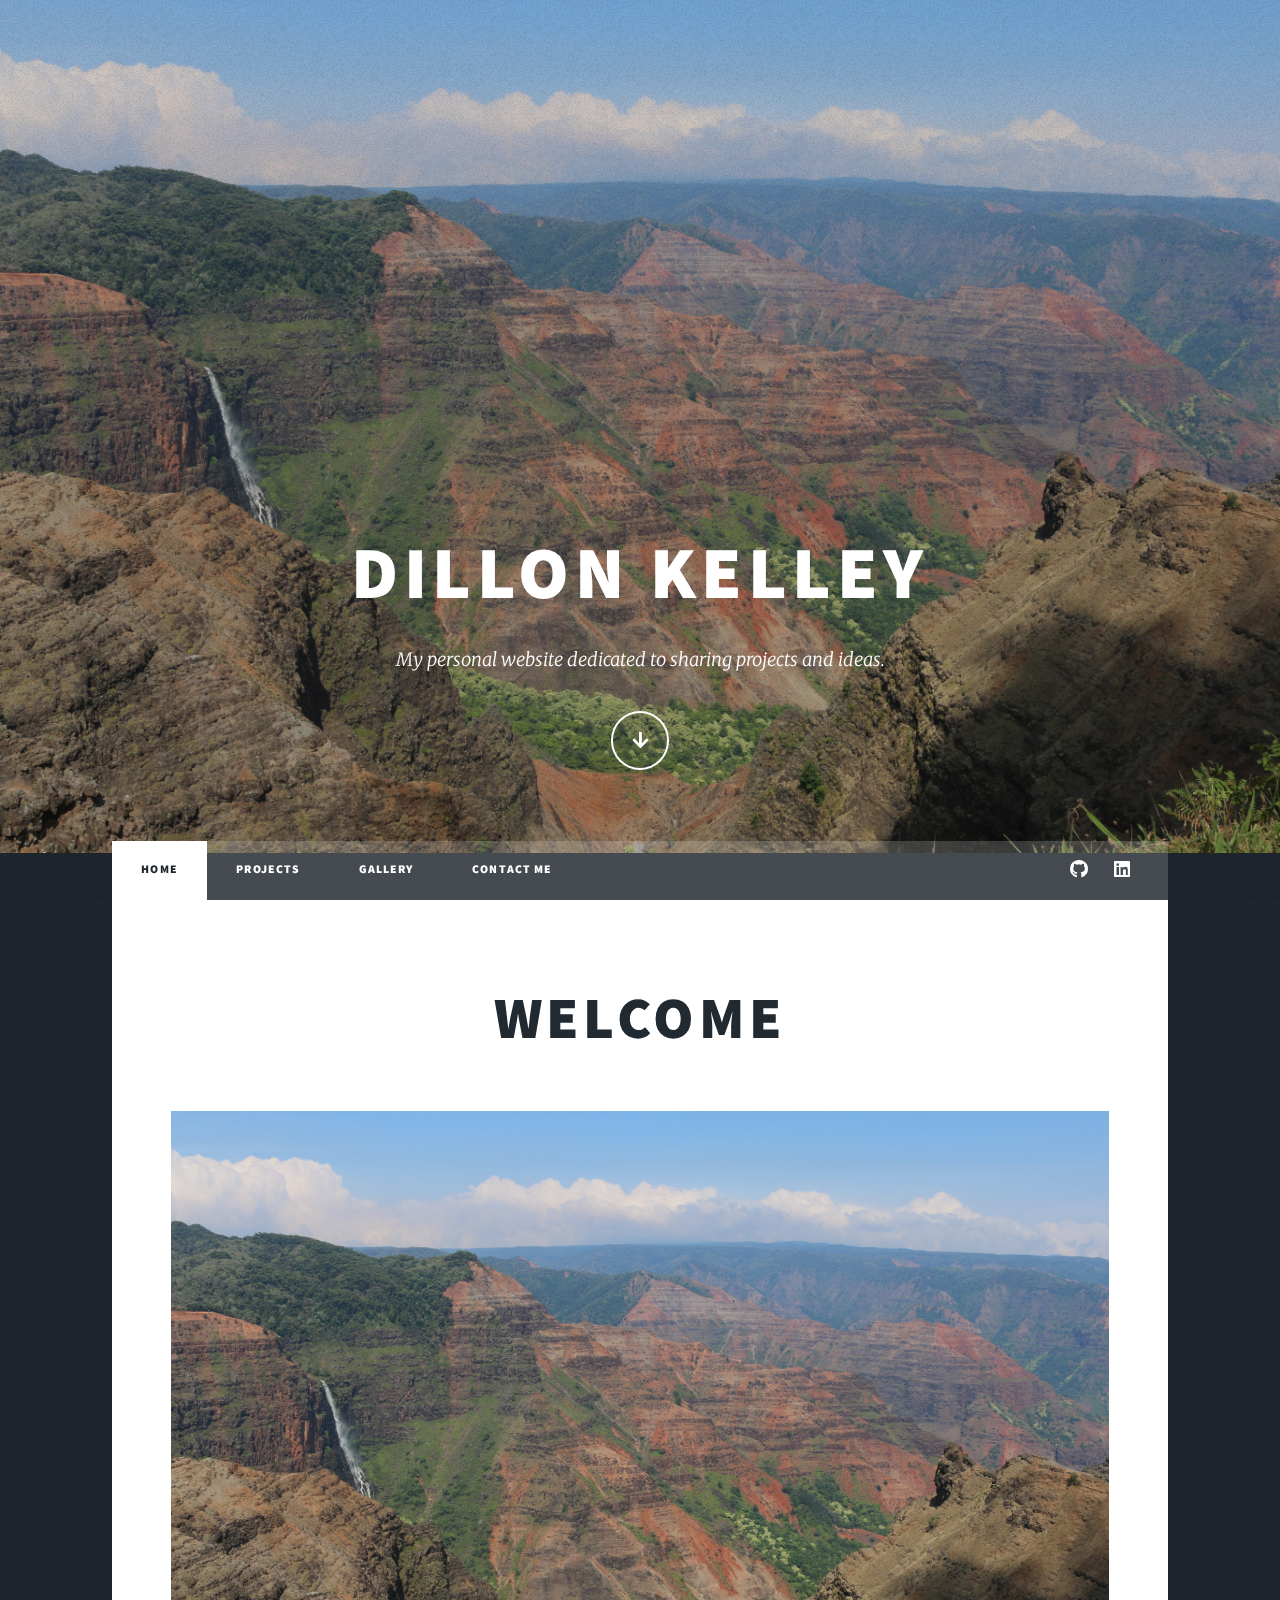
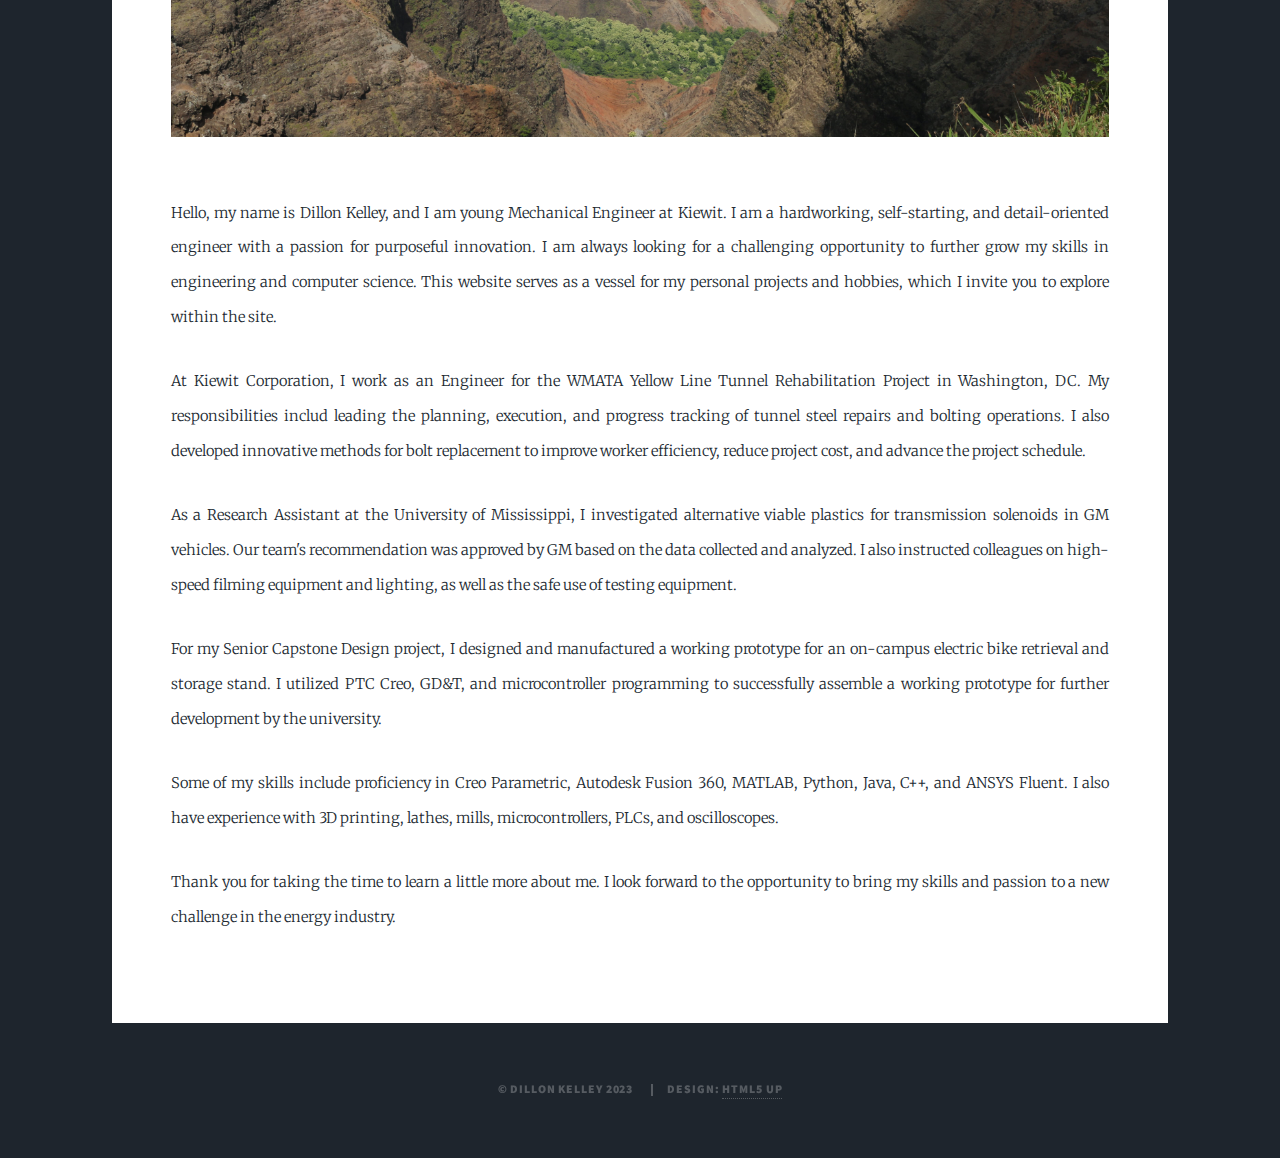
==== commit 8b9a50dd: "THis is image test" ====
--- a/index.html
+++ b/index.html
@@ -84,7 +84,7 @@
             <h1>Welcome</h1>
           </header>
           <div class="image main">
-            <img src="images/sittingonrock.jpg" alt="" />
+            <img src="/images/background-min.JPG" alt="" />
           </div>
           <p>
             Hello, my name is Dillon Kelley, and I am young Mechanical Engineer
--- a/assets/css/main.css
+++ b/assets/css/main.css
@@ -1,10 +1,10 @@
 @import url(fontawesome-all.min.css);
 @import url("https://fonts.googleapis.com/css?family=Merriweather:300,700,300italic,700italic|Source+Sans+Pro:900");
 
-/*
-	Massively by HTML5 UP
-	html5up.net | @ajlkn
-	Free for personal and commercial use under the CCA 3.0 license (html5up.net/license)
+/*
+	Massively by HTML5 UP
+	html5up.net | @ajlkn
+	Free for personal and commercial use under the CCA 3.0 license (html5up.net/license)
 */
 
 html, body, div, span, applet, object,
@@ -3234,7 +3234,7 @@
 			width: 100%;
 			height: 100%;
 			background-color: #212931;
-			background-image: url("../../images/overlay.png"), linear-gradient(0deg, rgba(0, 0, 0, 0.1), rgba(0, 0, 0, 0.1)), url("../../images/bg.jpg");
+			background-image: url("../../images/overlay.png"), linear-gradient(0deg, rgba(0, 0, 0, 0.1), rgba(0, 0, 0, 0.1)), url("../../images/background-min.JPG");
 			background-size: auto,								auto,														100% auto;
 			background-position: center,								center,														top center;
 			background-repeat: repeat,								no-repeat,													no-repeat;
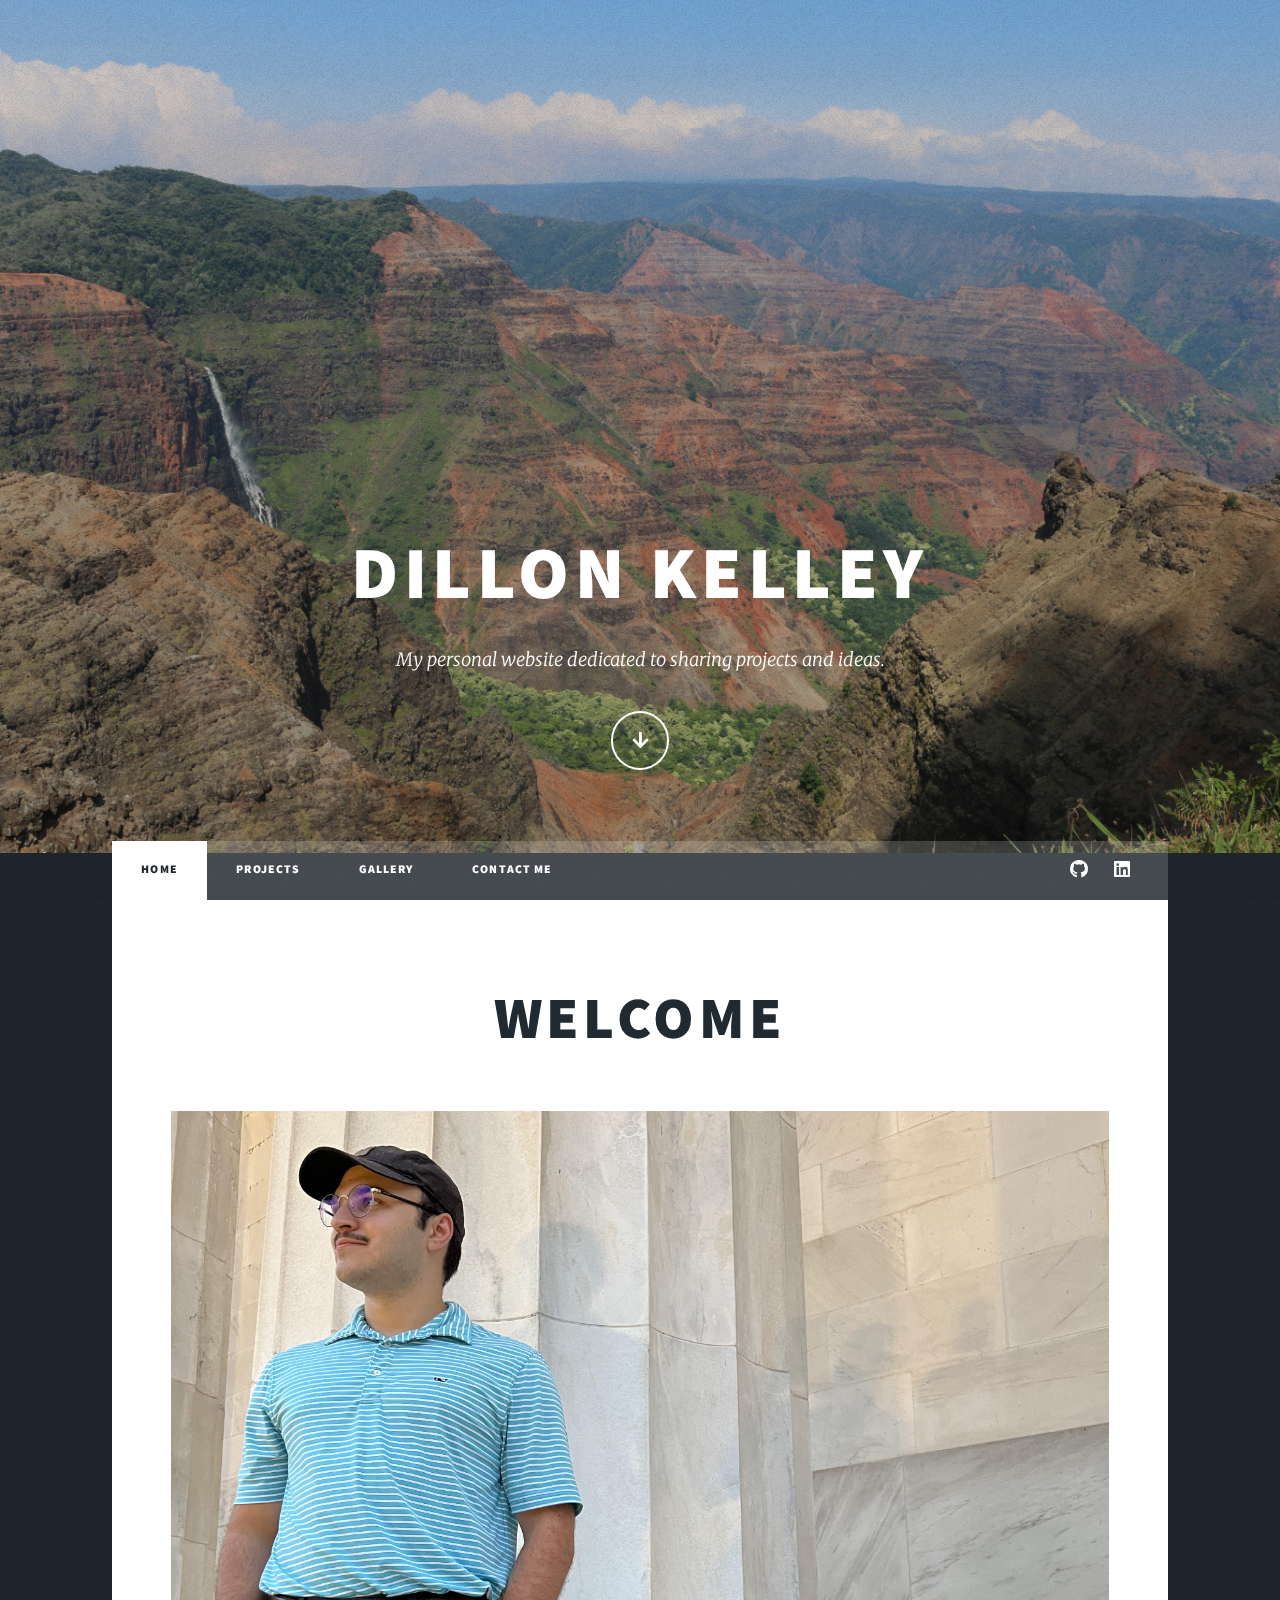
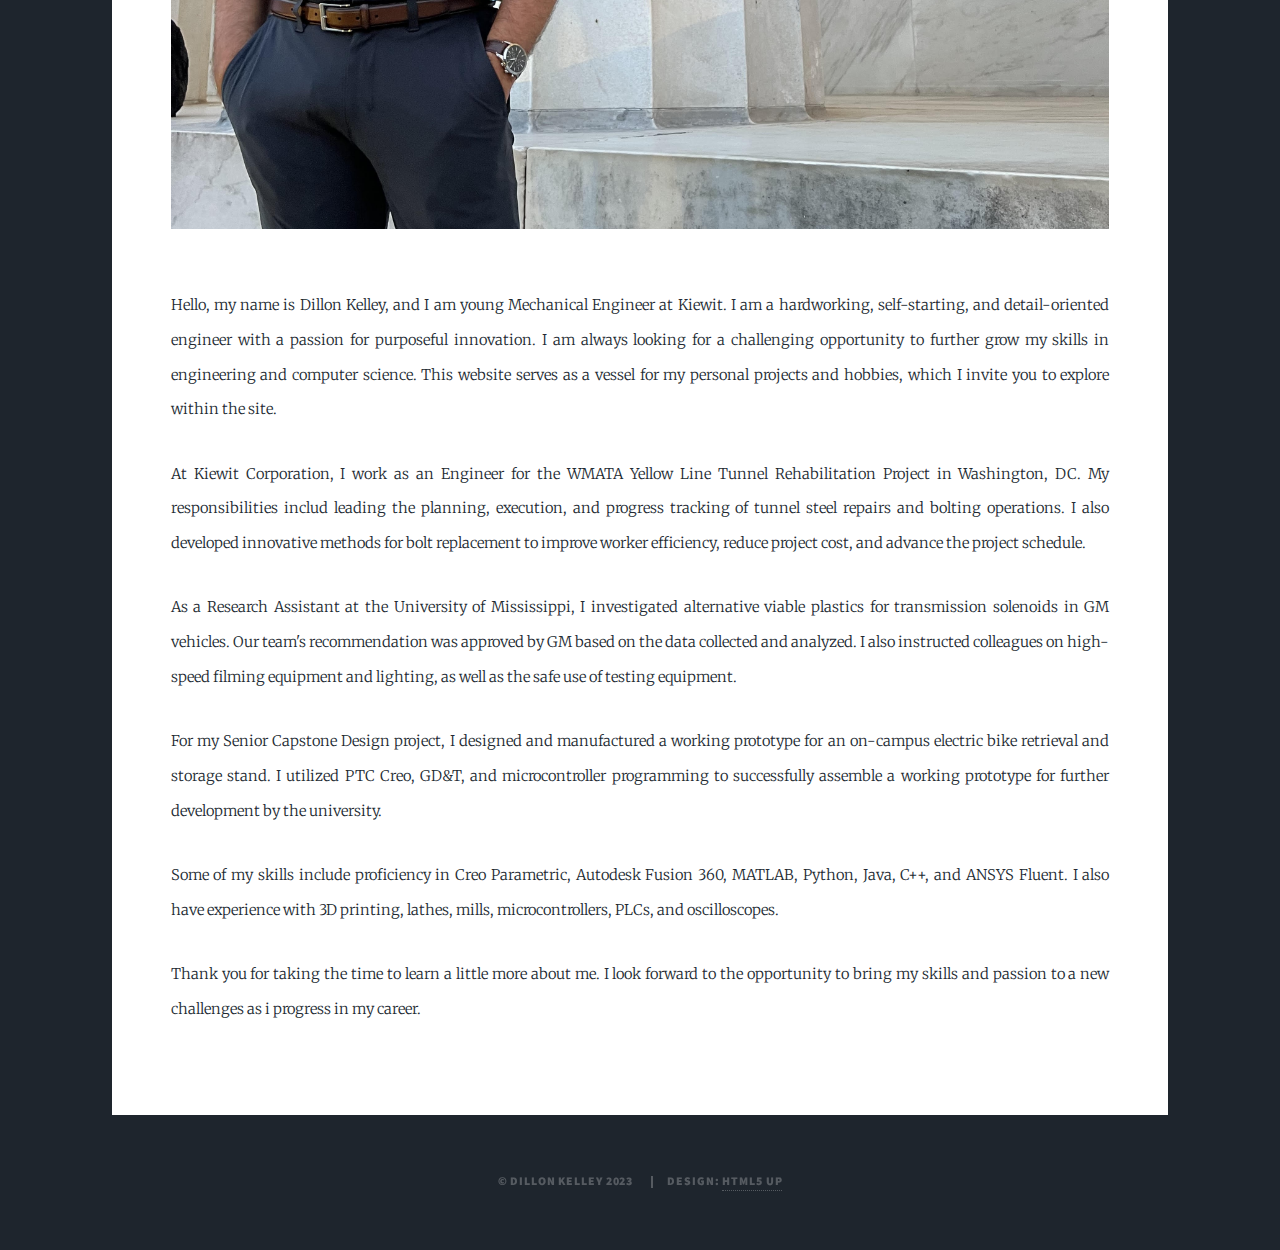
==== commit 514e834c: "New form submission type to ensure contact me work - reordered projects page - Added new project" ====
--- a/index.html
+++ b/index.html
@@ -84,7 +84,7 @@
             <h1>Welcome</h1>
           </header>
           <div class="image main">
-            <img src="/images/background-min.JPG" alt="" />
+            <img src="/images/homepagepiccropped.jpg" alt="" />
           </div>
           <p>
             Hello, my name is Dillon Kelley, and I am young Mechanical Engineer
@@ -104,7 +104,7 @@
             schedule.
           </p>
           <p>
-			As a Research Assistant at the University of Mississippi, I
+			      As a Research Assistant at the University of Mississippi, I
             investigated alternative viable plastics for transmission solenoids
             in GM vehicles. Our team's recommendation was approved by GM based
             on the data collected and analyzed. I also instructed colleagues on
@@ -127,7 +127,7 @@
           <p>
             Thank you for taking the time to learn a little more about me. I
             look forward to the opportunity to bring my skills and passion to a
-            new challenge in the energy industry.
+            new challenges as i progress in my career.
           </p>
         </section>
       </div>
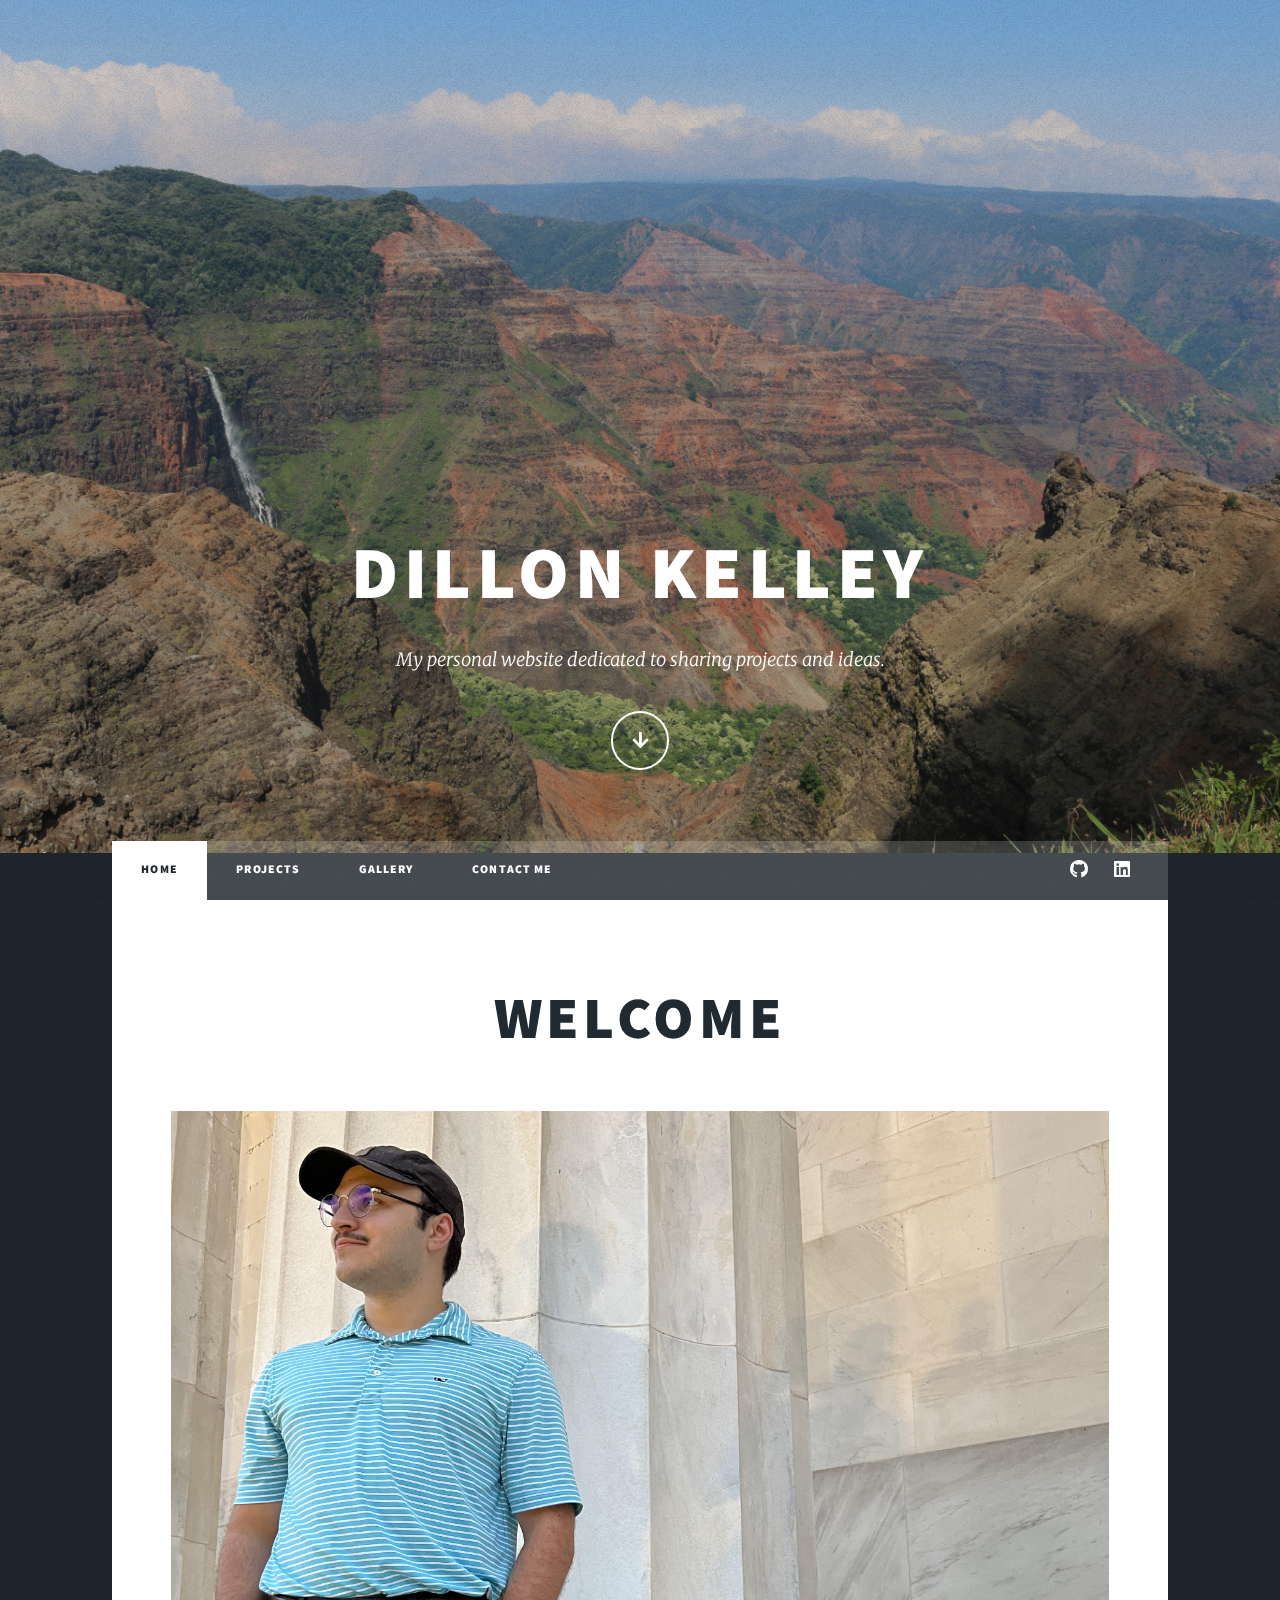
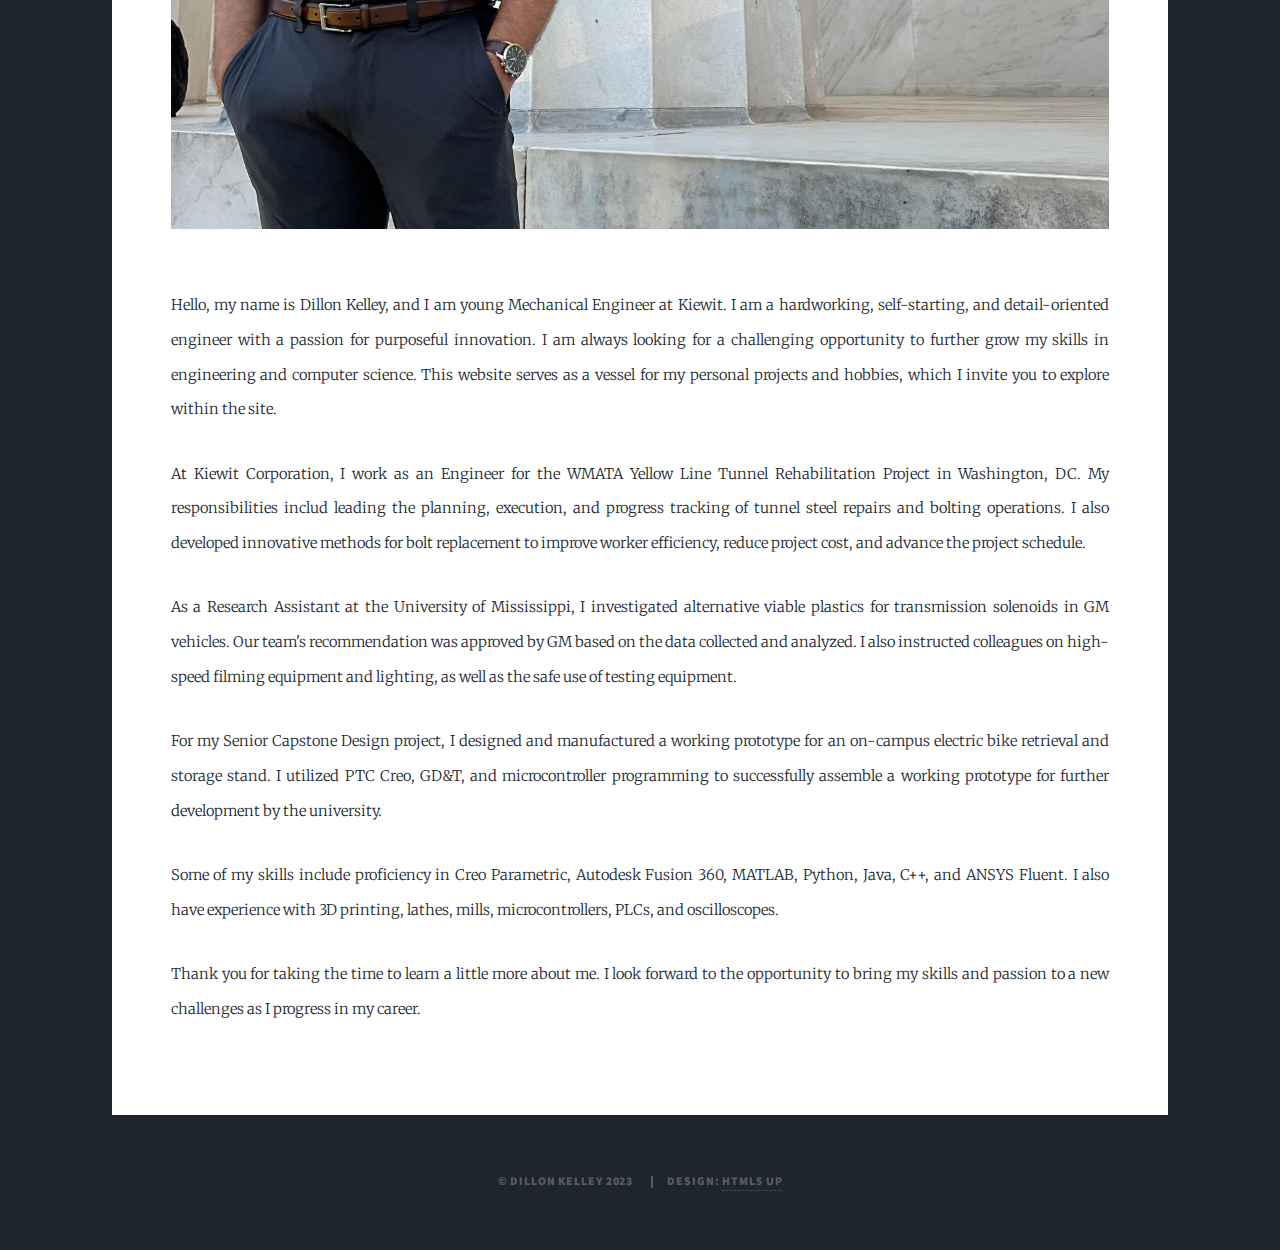
==== commit bea217fe: "more information to AQM webpage. 80% complete" ====
--- a/index.html
+++ b/index.html
@@ -127,7 +127,7 @@
           <p>
             Thank you for taking the time to learn a little more about me. I
             look forward to the opportunity to bring my skills and passion to a
-            new challenges as i progress in my career.
+            new challenges as I progress in my career.
           </p>
         </section>
       </div>
--- a/assets/css/main.css
+++ b/assets/css/main.css
@@ -92,6 +92,7 @@
 
 	html {
 		box-sizing: border-box;
+		scroll-behavior: smooth;
 	}
 
 	*, *:before, *:after {
